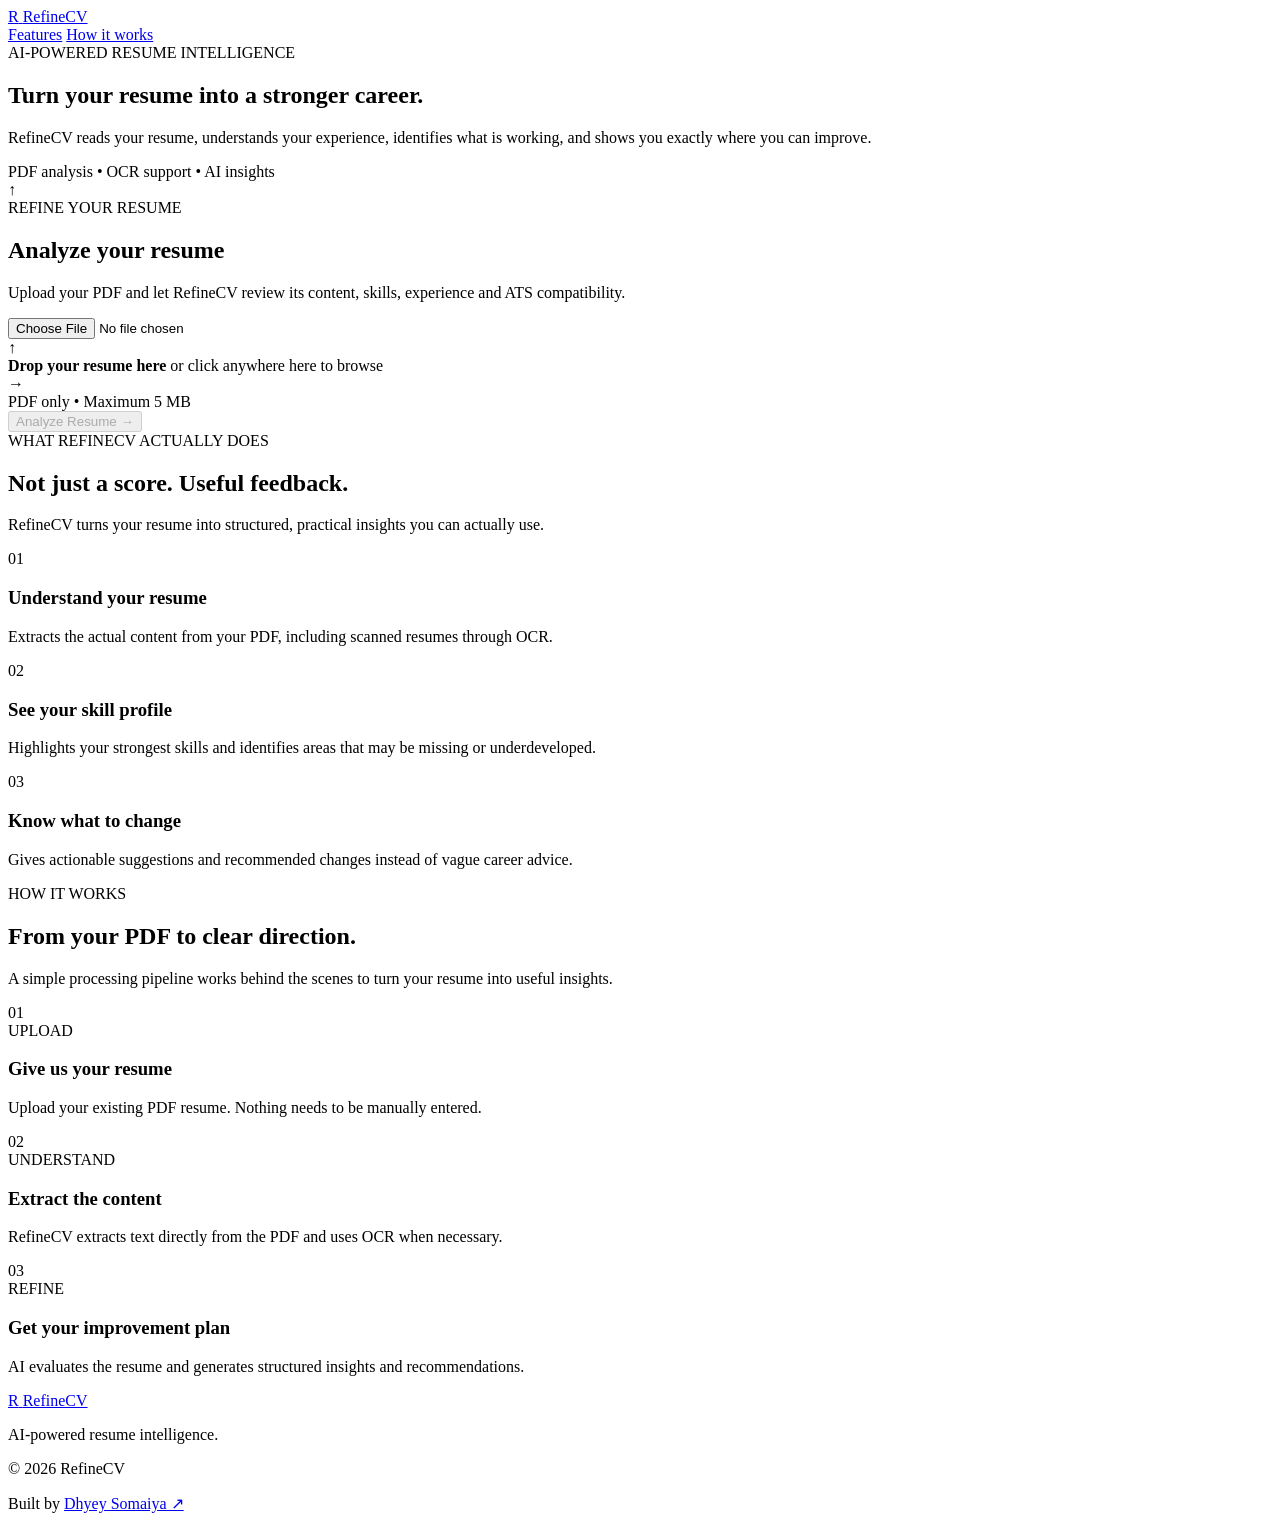
==== src/main/resources/templates/index.html @ 3d6963dd "v2.0 - Resume Intelligence UI and Analysis Pipeline" ====
<!DOCTYPE html>
<html lang="en">
<head>
    <meta charset="UTF-8">
    <meta name="viewport" content="width=device-width, initial-scale=1.0">

    <meta
        name="description"
        content="RefineCV — AI-powered resume intelligence that helps you understand, improve and strengthen your resume."
    >

    <title>RefineCV — Resume Intelligence</title>

    <link rel="stylesheet" href="/style.css">
</head>

<body>

<!-- ========================= NAVBAR ========================= -->

<header class="navbar">

    <a href="/" class="logo">
        <span class="logo-mark">R</span>
        <span class="logo-text">RefineCV</span>
    </a>

    <nav class="nav-links">
        <a href="#features">Features</a>
        <a href="#how-it-works">How it works</a>
    </nav>

</header>


<main>

<!-- ========================= HERO ========================= -->

<section class="hero">

    <div class="hero-left">

        <div class="eyebrow">
            <span class="eyebrow-dot"></span>
            AI-POWERED RESUME INTELLIGENCE
        </div>

        <h1>
            Turn your resume
            <span>into a stronger career.</span>
        </h1>

        <p class="hero-description">
            RefineCV reads your resume, understands your experience,
            identifies what is working, and shows you exactly where
            you can improve.
        </p>

        <div class="hero-meta">
            <span>PDF analysis</span>
            <span class="meta-separator">•</span>
            <span>OCR support</span>
            <span class="meta-separator">•</span>
            <span>AI insights</span>
        </div>

    </div>


    <!-- ========================= UPLOAD CARD ========================= -->

    <div class="upload-card">

        <div class="card-top">

            <div class="upload-symbol">
                ↑
            </div>

            <div class="card-kicker">
                REFINE YOUR RESUME
            </div>

        </div>

        <h2>Analyze your resume</h2>

        <p class="upload-description">
            Upload your PDF and let RefineCV review its content,
            skills, experience and ATS compatibility.
        </p>


        <!-- IMPORTANT:
             The whole drop-zone is clickable.
             JS explicitly opens #resumeFile.
        -->

        <div
            class="drop-zone"
            id="dropZone"
            tabindex="0"
            role="button"
            aria-label="Upload resume PDF"
        >

            <input
                type="file"
                id="resumeFile"
                accept=".pdf,application/pdf"
            >

            <div class="drop-zone-icon">
                ↑
            </div>

            <div class="drop-zone-content">

                <strong id="dropTitle">
                    Drop your resume here
                </strong>

                <span id="dropSubtitle">
                    or click anywhere here to browse
                </span>

            </div>

            <div class="drop-zone-arrow">
                →
            </div>

        </div>


        <div class="file-info">
            <span>PDF only</span>
            <span>•</span>
            <span>Maximum 5 MB</span>
        </div>


        <!-- Selected file -->

        <div
            id="selectedFile"
            class="selected-file"
            aria-live="polite"
        ></div>


        <!-- Analyze -->

        <button
            type="button"
            id="analyzeButton"
            class="analyze-button"
            disabled
        >
            <span>Analyze Resume</span>
            <span class="button-arrow">→</span>
        </button>

    </div>

</section>


<!-- ========================= FEATURES ========================= -->

<section
    class="content-section features-section"
    id="features"
>

    <div class="section-intro">

        <div class="section-label">
            WHAT REFINECV ACTUALLY DOES
        </div>

        <h2>
            Not just a score.
            <span>Useful feedback.</span>
        </h2>

        <p>
            RefineCV turns your resume into structured,
            practical insights you can actually use.
        </p>

    </div>


    <div class="feature-list">

        <article class="feature-item">

            <div class="feature-number">
                01
            </div>

            <div>
                <h3>Understand your resume</h3>

                <p>
                    Extracts the actual content from your PDF,
                    including scanned resumes through OCR.
                </p>
            </div>

        </article>


        <article class="feature-item">

            <div class="feature-number">
                02
            </div>

            <div>
                <h3>See your skill profile</h3>

                <p>
                    Highlights your strongest skills and identifies
                    areas that may be missing or underdeveloped.
                </p>
            </div>

        </article>


        <article class="feature-item">

            <div class="feature-number">
                03
            </div>

            <div>
                <h3>Know what to change</h3>

                <p>
                    Gives actionable suggestions and recommended
                    changes instead of vague career advice.
                </p>
            </div>

        </article>

    </div>

</section>


<!-- ========================= HOW IT WORKS ========================= -->

<section
    class="content-section process-section"
    id="how-it-works"
>

    <div class="section-intro">

        <div class="section-label">
            HOW IT WORKS
        </div>

        <h2>
            From your PDF
            <span>to clear direction.</span>
        </h2>

        <p>
            A simple processing pipeline works behind the scenes
            to turn your resume into useful insights.
        </p>

    </div>


    <div class="process">

        <div class="process-line"></div>


        <article class="process-step">

            <div class="process-index">
                01
            </div>

            <div class="process-content">

                <span>UPLOAD</span>

                <h3>
                    Give us your resume
                </h3>

                <p>
                    Upload your existing PDF resume.
                    Nothing needs to be manually entered.
                </p>

            </div>

        </article>


        <article class="process-step">

            <div class="process-index">
                02
            </div>

            <div class="process-content">

                <span>UNDERSTAND</span>

                <h3>
                    Extract the content
                </h3>

                <p>
                    RefineCV extracts text directly from the PDF
                    and uses OCR when necessary.
                </p>

            </div>

        </article>


        <article class="process-step">

            <div class="process-index">
                03
            </div>

            <div class="process-content">

                <span>REFINE</span>

                <h3>
                    Get your improvement plan
                </h3>

                <p>
                    AI evaluates the resume and generates
                    structured insights and recommendations.
                </p>

            </div>

        </article>

    </div>

</section>


<!-- ========================= LOADING ========================= -->

<section
    id="analysisLoading"
    class="analysis-loading"
    hidden
>

    <div class="loading-container">

        <div class="loading-header">

            <div class="loading-icon">
                <span class="loading-pulse"></span>
            </div>

            <div>

                <div class="loading-label">
                    REFINECV ANALYSIS
                </div>

                <h2>
                    Reading your resume.
                </h2>

                <p>
                    We're working through your document step by step.
                </p>

            </div>

        </div>


        <div class="analysis-steps">

            <div
                class="analysis-step"
                id="step-upload"
            >

                <div class="step-status">
                    <span class="step-spinner"></span>
                    <span class="step-check">✓</span>
                </div>

                <span class="step-number-small">
                    01
                </span>

                <div class="step-content">
                    <strong>Resume uploaded</strong>
                    <span>Preparing your document</span>
                </div>

            </div>


            <div
                class="analysis-step"
                id="step-extract"
            >

                <div class="step-status">
                    <span class="step-spinner"></span>
                    <span class="step-check">✓</span>
                </div>

                <span class="step-number-small">
                    02
                </span>

                <div class="step-content">
                    <strong>Extracting resume content</strong>
                    <span>Reading information from your PDF</span>
                </div>

            </div>


            <div
                class="analysis-step"
                id="step-ocr"
            >

                <div class="step-status">
                    <span class="step-spinner"></span>
                    <span class="step-check">✓</span>
                </div>

                <span class="step-number-small">
                    03
                </span>

                <div class="step-content">
                    <strong>Reading with OCR</strong>
                    <span>Understanding your resume visually</span>
                </div>

            </div>


            <div
                class="analysis-step"
                id="step-ai"
            >

                <div class="step-status">
                    <span class="step-spinner"></span>
                    <span class="step-check">✓</span>
                </div>

                <span class="step-number-small">
                    04
                </span>

                <div class="step-content">
                    <strong>AI analysis</strong>
                    <span>Analyzing skills, experience and content</span>
                </div>

            </div>


            <div
                class="analysis-step"
                id="step-final"
            >

                <div class="step-status">
                    <span class="step-spinner"></span>
                    <span class="step-check">✓</span>
                </div>

                <span class="step-number-small">
                    05
                </span>

                <div class="step-content">
                    <strong>Generating recommendations</strong>
                    <span>Preparing your personalized insights</span>
                </div>

            </div>

        </div>


        <div class="loading-footer">
            <span class="mini-pulse"></span>
            This may take a few moments...
        </div>

    </div>

</section>


<!-- ========================= RESULTS ========================= -->

<section
    id="resultsSection"
    class="results-section"
    hidden
>

    <div class="results-container">

        <div class="results-heading">

            <div>
                <div class="section-label">
                    RESUME ANALYSIS
                </div>

                <h2>
                    Your resume,
                    <span>refined.</span>
                </h2>
            </div>

            <button
                type="button"
                id="analyzeAgain"
                class="analyze-again"
            >
                Analyze Another Resume
                <span>→</span>
            </button>

        </div>


        <div id="resultsContent"></div>

    </div>

</section>


<!-- ========================= MESSAGE ========================= -->

<div
    id="messageBox"
    class="message-box"
    hidden
></div>

</main>


<!-- ========================= FOOTER ========================= -->

<footer class="footer">

    <div class="footer-top">

        <a href="/" class="logo footer-logo">
            <span class="logo-mark">R</span>
            <span class="logo-text">RefineCV</span>
        </a>

        <p>
            AI-powered resume intelligence.
        </p>

    </div>


    <div class="footer-bottom">

        <p>
            © 2026 RefineCV
        </p>

        <p>
            Built by
            <a
                href="https://somaiyadhyey250-netizen.github.io/WebTechnology_P5/"
                target="_blank"
                rel="noopener noreferrer"
            >
                Dhyey Somaiya ↗
            </a>
        </p>

    </div>

</footer>


<script src="/script.js"></script>

</body>
</html>
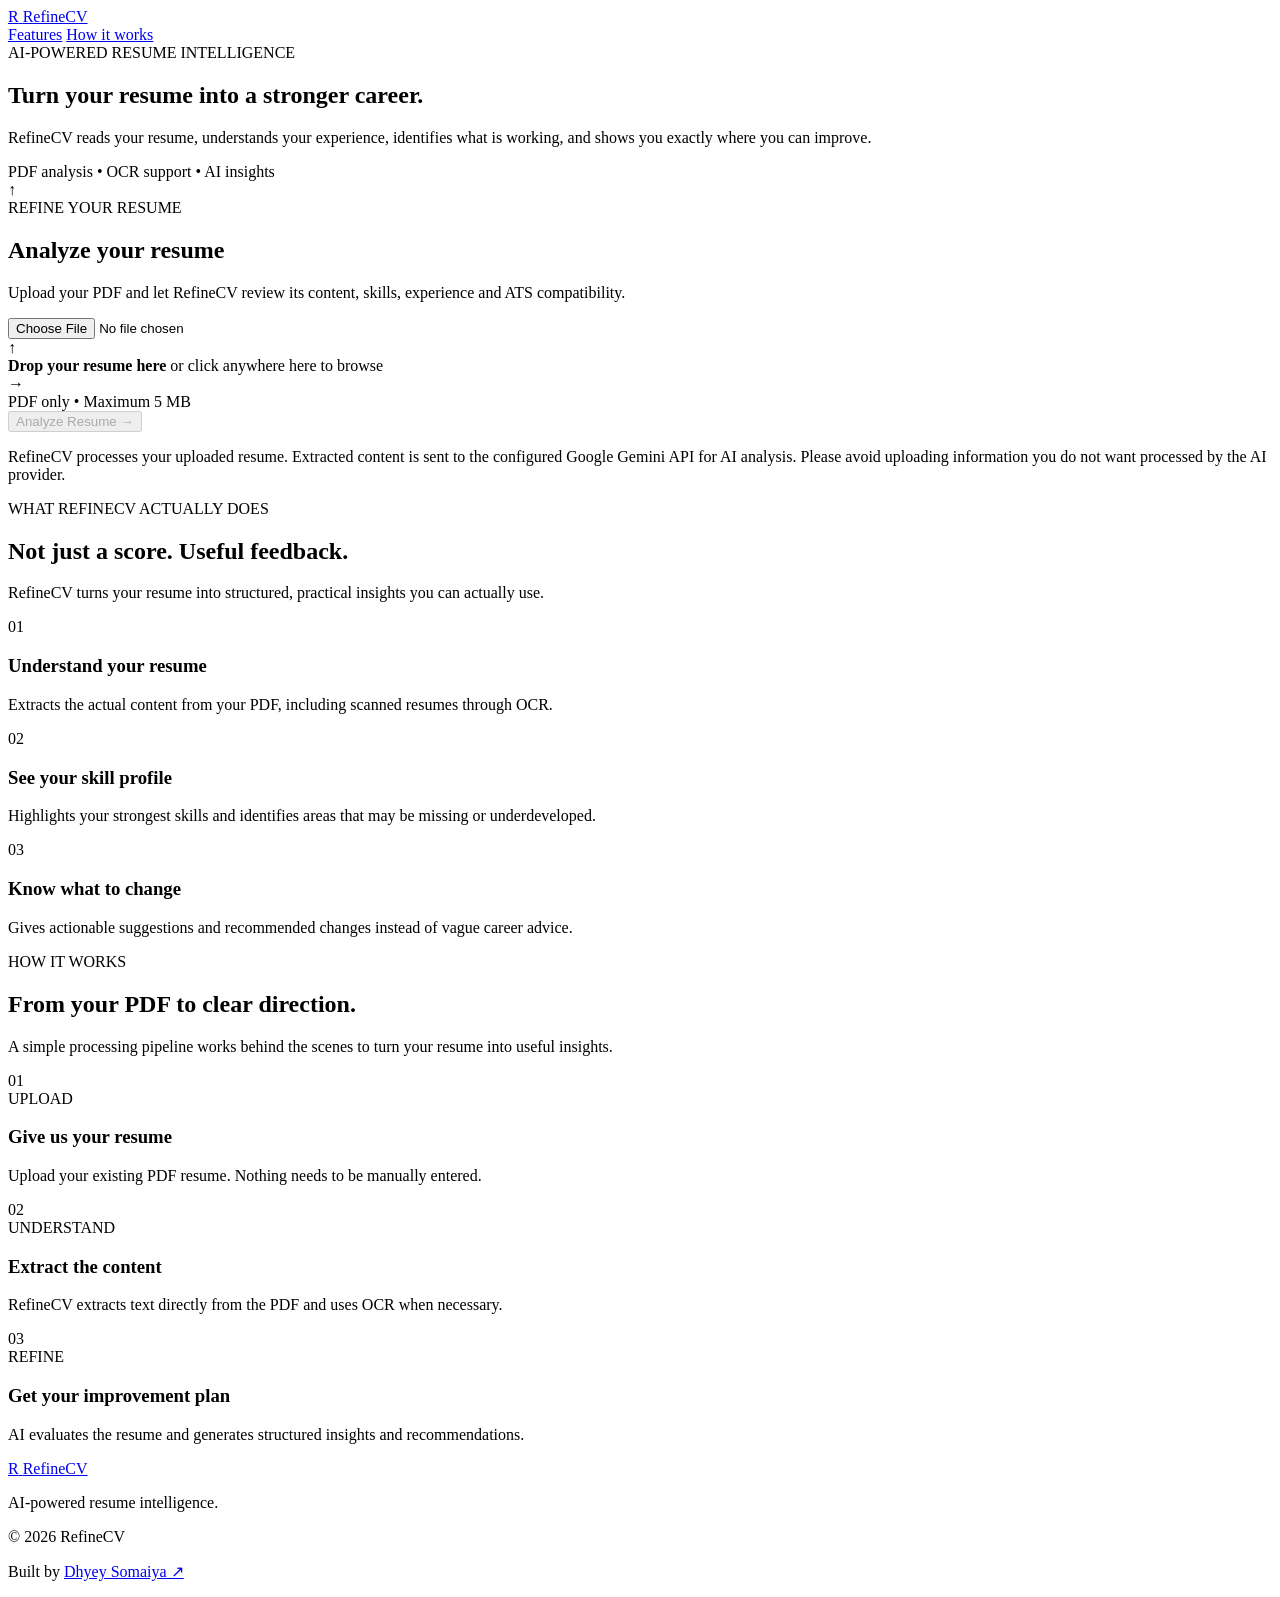
==== commit 06561ceb: "feat: add AI resume improvement with provider fallback" ====
--- a/src/main/resources/templates/index.html
+++ b/src/main/resources/templates/index.html
@@ -162,6 +162,11 @@
             <span class="button-arrow">→</span>
         </button>
 
+        <p class="privacy-notice">
+            RefineCV processes your uploaded resume. Extracted content is sent to the configured Google Gemini API for AI analysis.
+            Please avoid uploading information you do not want processed by the AI provider.
+        </p>
+
     </div>
 
 </section>
@@ -542,7 +547,18 @@
                 </h2>
             </div>
 
-            <button
+            <div class="results-actions">
+                <button
+                    type="button"
+                    id="improveResumeButton"
+                    class="improve-resume-btn"
+                >
+                    <span class="btn-sparkle">✨</span>
+                    Improve My Resume
+                    <span class="btn-arrow">→</span>
+                </button>
+
+                <button
                 type="button"
                 id="analyzeAgain"
                 class="analyze-again"
@@ -550,11 +566,25 @@
                 Analyze Another Resume
                 <span>→</span>
             </button>
+            </div>
 
         </div>
 
 
         <div id="resultsContent"></div>
+
+        <!-- ========================= V4.1 RESUME IMPROVEMENTS ========================= -->
+        <div id="improvementContainer" class="improvement-container" hidden>
+            <div id="improvementLoading" class="improvement-loading" hidden>
+                <div class="improvement-spinner"></div>
+                <div class="improvement-loading-text">
+                    <strong>Refining your resume with AI intelligence...</strong>
+                    <span>Polishing professional summary, active verbs, and bullet impact without inventing facts</span>
+                </div>
+            </div>
+
+            <div id="improvementContent" class="improvement-content" hidden></div>
+        </div>
 
     </div>
 
@@ -615,4 +645,4 @@
 <script src="/script.js"></script>
 
 </body>
-</html>+</html>
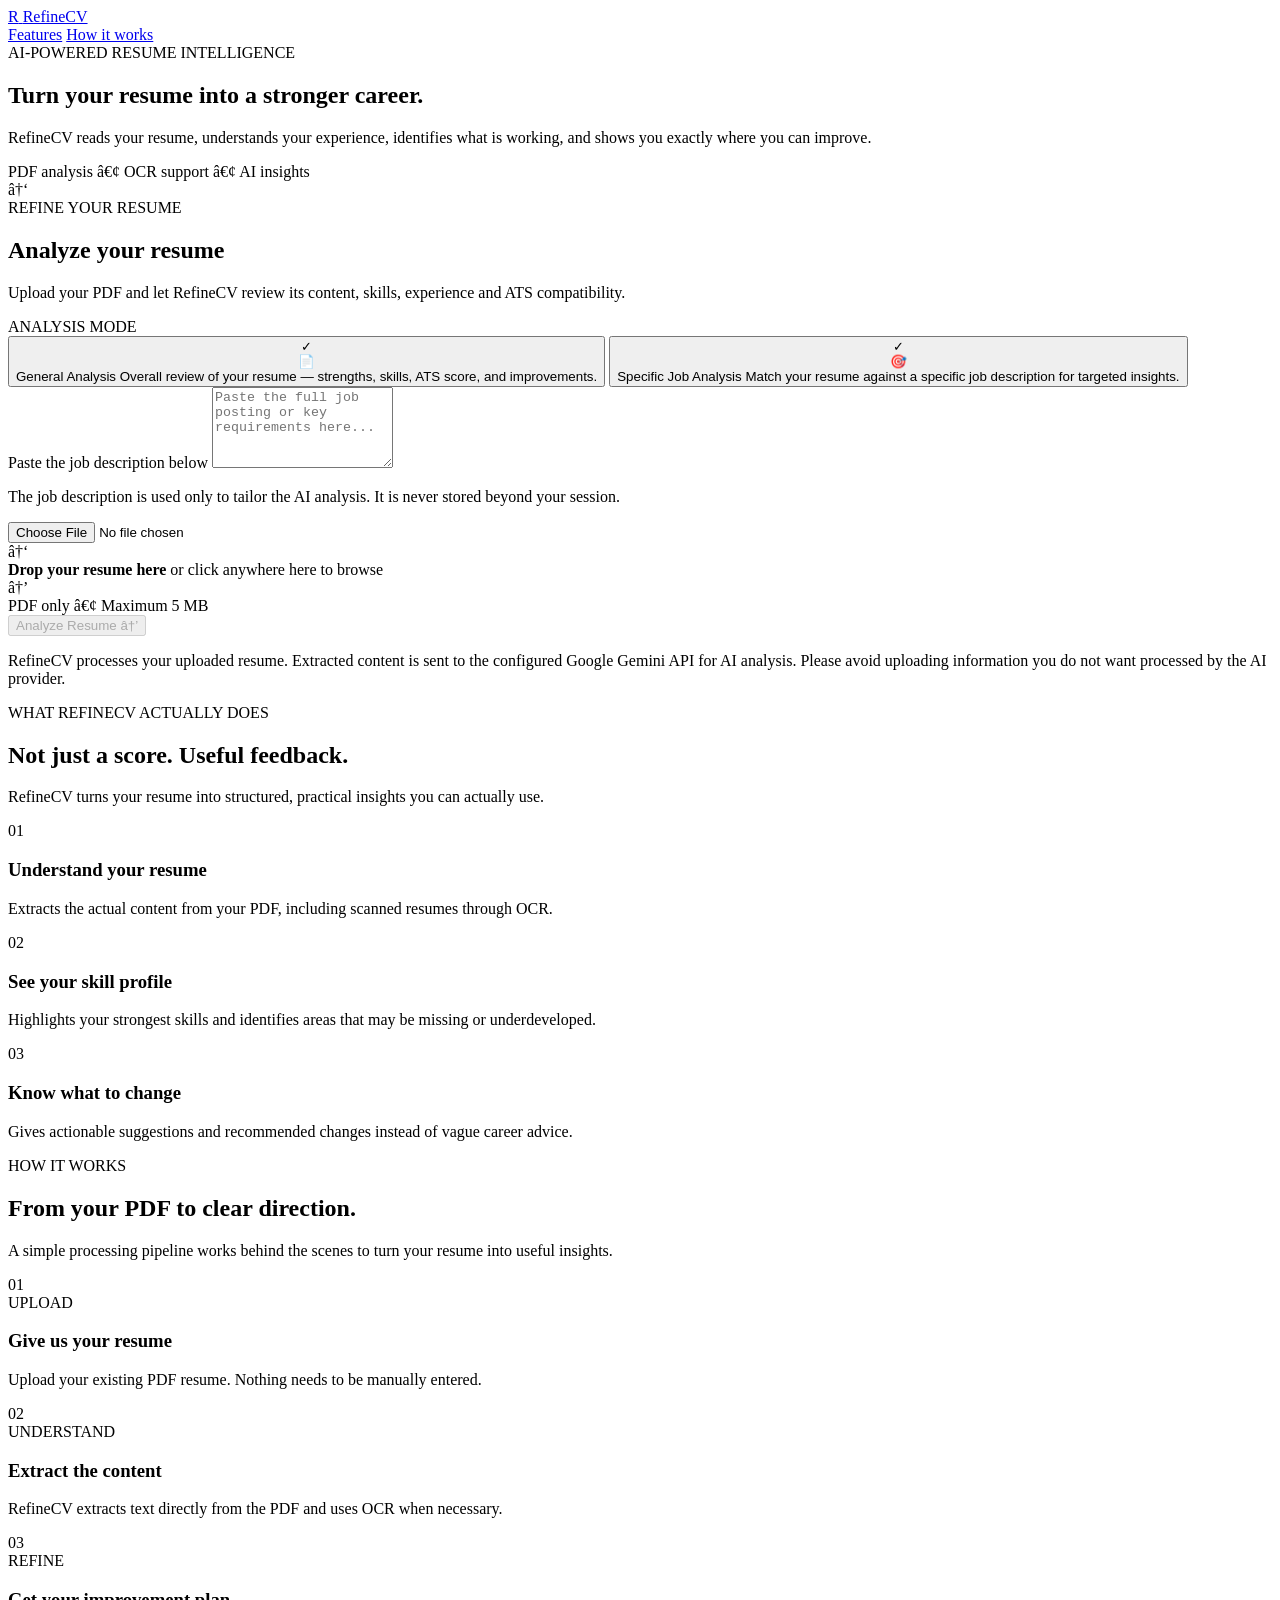
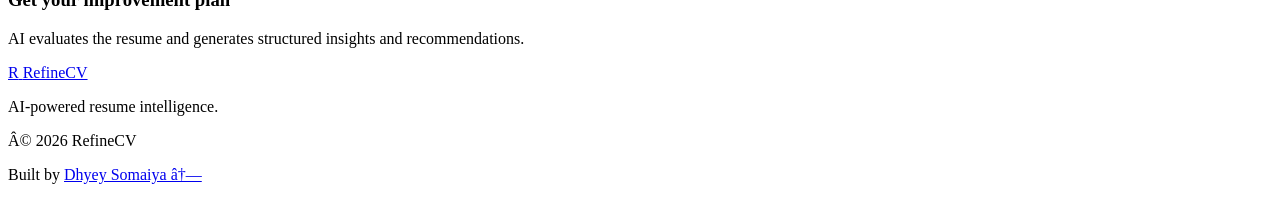
==== commit f55759a9: "feat: add V4.2 dual analysis modes (General + Specific Job)" ====
--- a/src/main/resources/templates/index.html
+++ b/src/main/resources/templates/index.html
@@ -1,4 +1,4 @@
-<!DOCTYPE html>
+﻿<!DOCTYPE html>
 <html lang="en">
 <head>
     <meta charset="UTF-8">
@@ -6,10 +6,10 @@
 
     <meta
         name="description"
-        content="RefineCV — AI-powered resume intelligence that helps you understand, improve and strengthen your resume."
+        content="RefineCV â€” AI-powered resume intelligence that helps you understand, improve and strengthen your resume."
     >
 
-    <title>RefineCV — Resume Intelligence</title>
+    <title>RefineCV â€” Resume Intelligence</title>
 
     <link rel="stylesheet" href="/style.css">
 </head>
@@ -59,9 +59,9 @@
 
         <div class="hero-meta">
             <span>PDF analysis</span>
-            <span class="meta-separator">•</span>
+            <span class="meta-separator">â€¢</span>
             <span>OCR support</span>
-            <span class="meta-separator">•</span>
+            <span class="meta-separator">â€¢</span>
             <span>AI insights</span>
         </div>
 
@@ -75,7 +75,7 @@
         <div class="card-top">
 
             <div class="upload-symbol">
-                ↑
+                â†‘
             </div>
 
             <div class="card-kicker">
@@ -90,6 +90,66 @@
             Upload your PDF and let RefineCV review its content,
             skills, experience and ATS compatibility.
         </p>
+
+
+        <!-- V4.2: ANALYSIS MODE SELECTION -->
+
+        <div class="mode-selection" id="modeSelection" aria-label="Choose analysis mode">
+
+            <div class="mode-selection-label">
+                ANALYSIS MODE
+            </div>
+
+            <div class="mode-cards">
+
+                <button
+                    type="button"
+                    id="modeCardGeneral"
+                    class="mode-card selected"
+                    aria-pressed="true"
+                    data-mode="GENERAL"
+                >
+                    <div class="mode-card-check" aria-hidden="true">&#10003;</div>
+                    <div class="mode-card-icon" aria-hidden="true">&#128196;</div>
+                    <span class="mode-card-title">General Analysis</span>
+                    <span class="mode-card-desc">Overall review of your resume &mdash; strengths, skills, ATS score, and improvements.</span>
+                </button>
+
+                <button
+                    type="button"
+                    id="modeCardJob"
+                    class="mode-card"
+                    aria-pressed="false"
+                    data-mode="SPECIFIC_JOB"
+                >
+                    <div class="mode-card-check" aria-hidden="true">&#10003;</div>
+                    <div class="mode-card-icon" aria-hidden="true">&#127919;</div>
+                    <span class="mode-card-title">Specific Job Analysis</span>
+                    <span class="mode-card-desc">Match your resume against a specific job description for targeted insights.</span>
+                </button>
+
+            </div>
+
+            <!-- Job description revealed only in Specific Job mode -->
+
+            <div class="job-description-wrapper" id="jobDescriptionWrapper">
+                <label class="job-description-label" for="jobDescriptionInput">
+                    Paste the job description below
+                </label>
+                <textarea
+                    id="jobDescriptionInput"
+                    class="job-description-textarea"
+                    rows="5"
+                    maxlength="8000"
+                    placeholder="Paste the full job posting or key requirements here..."
+                    aria-required="false"
+                ></textarea>
+                <p class="job-description-hint">
+                    The job description is used only to tailor the AI analysis. It is never stored beyond your session.
+                </p>
+            </div>
+
+        </div>
 
 
         <!-- IMPORTANT:
@@ -112,7 +172,7 @@
             >
 
             <div class="drop-zone-icon">
-                ↑
+                â†‘
             </div>
 
             <div class="drop-zone-content">
@@ -128,7 +188,7 @@
             </div>
 
             <div class="drop-zone-arrow">
-                →
+                â†’
             </div>
 
         </div>
@@ -136,7 +196,7 @@
 
         <div class="file-info">
             <span>PDF only</span>
-            <span>•</span>
+            <span>â€¢</span>
             <span>Maximum 5 MB</span>
         </div>
 
@@ -159,7 +219,7 @@
             disabled
         >
             <span>Analyze Resume</span>
-            <span class="button-arrow">→</span>
+            <span class="button-arrow">â†’</span>
         </button>
 
         <p class="privacy-notice">
@@ -409,7 +469,7 @@
 
                 <div class="step-status">
                     <span class="step-spinner"></span>
-                    <span class="step-check">✓</span>
+                    <span class="step-check">âœ“</span>
                 </div>
 
                 <span class="step-number-small">
@@ -431,7 +491,7 @@
 
                 <div class="step-status">
                     <span class="step-spinner"></span>
-                    <span class="step-check">✓</span>
+                    <span class="step-check">âœ“</span>
                 </div>
 
                 <span class="step-number-small">
@@ -453,7 +513,7 @@
 
                 <div class="step-status">
                     <span class="step-spinner"></span>
-                    <span class="step-check">✓</span>
+                    <span class="step-check">âœ“</span>
                 </div>
 
                 <span class="step-number-small">
@@ -475,7 +535,7 @@
 
                 <div class="step-status">
                     <span class="step-spinner"></span>
-                    <span class="step-check">✓</span>
+                    <span class="step-check">âœ“</span>
                 </div>
 
                 <span class="step-number-small">
@@ -497,7 +557,7 @@
 
                 <div class="step-status">
                     <span class="step-spinner"></span>
-                    <span class="step-check">✓</span>
+                    <span class="step-check">âœ“</span>
                 </div>
 
                 <span class="step-number-small">
@@ -553,9 +613,9 @@
                     id="improveResumeButton"
                     class="improve-resume-btn"
                 >
-                    <span class="btn-sparkle">✨</span>
+                    <span class="btn-sparkle">âœ¨</span>
                     Improve My Resume
-                    <span class="btn-arrow">→</span>
+                    <span class="btn-arrow">â†’</span>
                 </button>
 
                 <button
@@ -564,7 +624,7 @@
                 class="analyze-again"
             >
                 Analyze Another Resume
-                <span>→</span>
+                <span>â†’</span>
             </button>
             </div>
 
@@ -623,7 +683,7 @@
     <div class="footer-bottom">
 
         <p>
-            © 2026 RefineCV
+            Â© 2026 RefineCV
         </p>
 
         <p>
@@ -633,7 +693,7 @@
                 target="_blank"
                 rel="noopener noreferrer"
             >
-                Dhyey Somaiya ↗
+                Dhyey Somaiya â†—
             </a>
         </p>
 
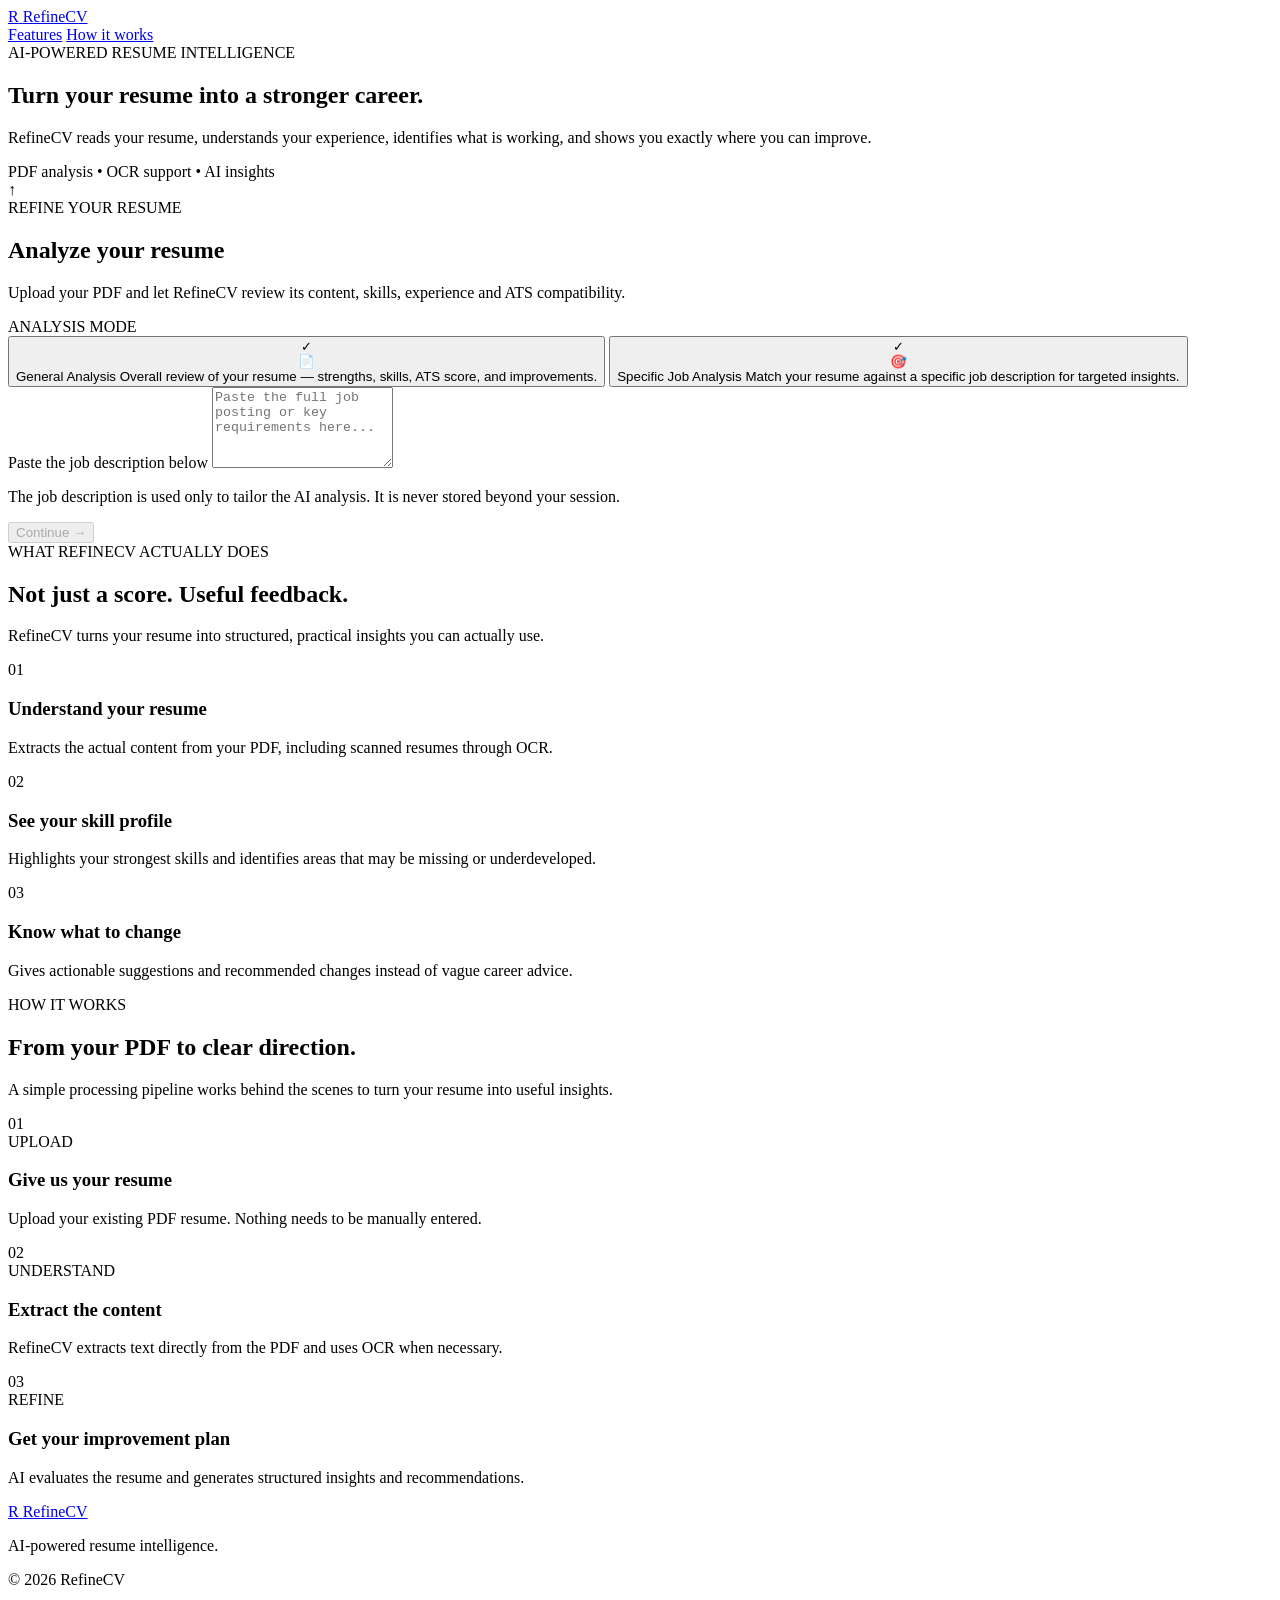
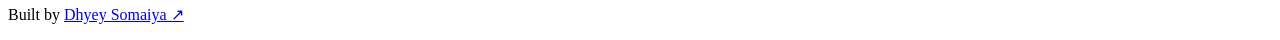
==== commit 261b4521: "chore: checkpoint stable v4.2 before ui redesign" ====
--- a/src/main/resources/templates/index.html
+++ b/src/main/resources/templates/index.html
@@ -1,4 +1,4 @@
-﻿<!DOCTYPE html>
+<!DOCTYPE html>
 <html lang="en">
 <head>
     <meta charset="UTF-8">
@@ -6,10 +6,10 @@
 
     <meta
         name="description"
-        content="RefineCV â€” AI-powered resume intelligence that helps you understand, improve and strengthen your resume."
+        content="RefineCV &mdash; AI-powered resume intelligence that helps you understand, improve and strengthen your resume."
     >
 
-    <title>RefineCV â€” Resume Intelligence</title>
+    <title>RefineCV &mdash; Resume Intelligence</title>
 
     <link rel="stylesheet" href="/style.css">
 </head>
@@ -59,9 +59,9 @@
 
         <div class="hero-meta">
             <span>PDF analysis</span>
-            <span class="meta-separator">â€¢</span>
+            <span class="meta-separator">&bull;</span>
             <span>OCR support</span>
-            <span class="meta-separator">â€¢</span>
+            <span class="meta-separator">&bull;</span>
             <span>AI insights</span>
         </div>
 
@@ -75,7 +75,7 @@
         <div class="card-top">
 
             <div class="upload-symbol">
-                â†‘
+                &#8593;
             </div>
 
             <div class="card-kicker">
@@ -105,8 +105,8 @@
                 <button
                     type="button"
                     id="modeCardGeneral"
-                    class="mode-card selected"
-                    aria-pressed="true"
+                    class="mode-card"
+                    aria-pressed="false"
                     data-mode="GENERAL"
                 >
                     <div class="mode-card-check" aria-hidden="true">&#10003;</div>
@@ -152,6 +152,24 @@
         </div>
 
 
+        <!-- Continue button: enabled only after a mode is selected -->
+
+        <button
+            type="button"
+            id="continueButton"
+            class="continue-button"
+            disabled
+            aria-label="Continue to upload resume"
+        >
+            <span>Continue</span>
+            <span class="button-arrow" aria-hidden="true">&#8594;</span>
+        </button>
+
+
+        <!-- Upload section: hidden until Continue is clicked -->
+
+        <div id="uploadSection" class="upload-section" hidden>
+
         <!-- IMPORTANT:
              The whole drop-zone is clickable.
              JS explicitly opens #resumeFile.
@@ -172,7 +190,7 @@
             >
 
             <div class="drop-zone-icon">
-                â†‘
+                &#8593;
             </div>
 
             <div class="drop-zone-content">
@@ -188,7 +206,7 @@
             </div>
 
             <div class="drop-zone-arrow">
-                â†’
+                &#8594;
             </div>
 
         </div>
@@ -196,7 +214,7 @@
 
         <div class="file-info">
             <span>PDF only</span>
-            <span>â€¢</span>
+            <span>&bull;</span>
             <span>Maximum 5 MB</span>
         </div>
 
@@ -219,13 +237,24 @@
             disabled
         >
             <span>Analyze Resume</span>
-            <span class="button-arrow">â†’</span>
+            <span class="button-arrow">&#8594;</span>
+        </button>
+
+        <button
+            type="button"
+            id="resetButton"
+            class="reset-button"
+            aria-label="Reset selection and return to mode selection"
+        >
+            <span>Reset</span>
         </button>
 
         <p class="privacy-notice">
             RefineCV processes your uploaded resume. Extracted content is sent to the configured Google Gemini API for AI analysis.
             Please avoid uploading information you do not want processed by the AI provider.
         </p>
+
+        </div><!-- /.upload-section -->
 
     </div>
 
@@ -469,7 +498,7 @@
 
                 <div class="step-status">
                     <span class="step-spinner"></span>
-                    <span class="step-check">âœ“</span>
+                    <span class="step-check">&#10003;</span>
                 </div>
 
                 <span class="step-number-small">
@@ -491,7 +520,7 @@
 
                 <div class="step-status">
                     <span class="step-spinner"></span>
-                    <span class="step-check">âœ“</span>
+                    <span class="step-check">&#10003;</span>
                 </div>
 
                 <span class="step-number-small">
@@ -513,7 +542,7 @@
 
                 <div class="step-status">
                     <span class="step-spinner"></span>
-                    <span class="step-check">âœ“</span>
+                    <span class="step-check">&#10003;</span>
                 </div>
 
                 <span class="step-number-small">
@@ -535,7 +564,7 @@
 
                 <div class="step-status">
                     <span class="step-spinner"></span>
-                    <span class="step-check">âœ“</span>
+                    <span class="step-check">&#10003;</span>
                 </div>
 
                 <span class="step-number-small">
@@ -557,7 +586,7 @@
 
                 <div class="step-status">
                     <span class="step-spinner"></span>
-                    <span class="step-check">âœ“</span>
+                    <span class="step-check">&#10003;</span>
                 </div>
 
                 <span class="step-number-small">
@@ -603,29 +632,8 @@
 
                 <h2>
                     Your resume,
-                    <span>refined.</span>
+                    <span id="resultsHeroAccent">refined.</span>
                 </h2>
-            </div>
-
-            <div class="results-actions">
-                <button
-                    type="button"
-                    id="improveResumeButton"
-                    class="improve-resume-btn"
-                >
-                    <span class="btn-sparkle">âœ¨</span>
-                    Improve My Resume
-                    <span class="btn-arrow">â†’</span>
-                </button>
-
-                <button
-                type="button"
-                id="analyzeAgain"
-                class="analyze-again"
-            >
-                Analyze Another Resume
-                <span>â†’</span>
-            </button>
             </div>
 
         </div>
@@ -646,6 +654,31 @@
             <div id="improvementContent" class="improvement-content" hidden></div>
         </div>
 
+        <!-- Contextual action at the bottom of results / improvements -->
+        <div class="results-bottom-action" id="resultsBottomAction">
+            <p class="results-bottom-prompt" id="resultsBottomPrompt">Ready to take the next step?</p>
+            <div class="results-bottom-buttons">
+                <button
+                    type="button"
+                    id="improveResumeButton"
+                    class="improve-resume-btn"
+                >
+                    <span class="btn-sparkle">&#10024;</span>
+                    Improve My Resume
+                    <span class="btn-arrow">&#8594;</span>
+                </button>
+
+                <button
+                    type="button"
+                    id="analyzeAgain"
+                    class="analyze-again"
+                >
+                    Analyze Another Resume
+                    <span>&#8594;</span>
+                </button>
+            </div>
+        </div>
+
     </div>
 
 </section>
@@ -683,7 +716,7 @@
     <div class="footer-bottom">
 
         <p>
-            Â© 2026 RefineCV
+            &copy; 2026 RefineCV
         </p>
 
         <p>
@@ -693,7 +726,7 @@
                 target="_blank"
                 rel="noopener noreferrer"
             >
-                Dhyey Somaiya â†—
+                Dhyey Somaiya &#8599;
             </a>
         </p>
 
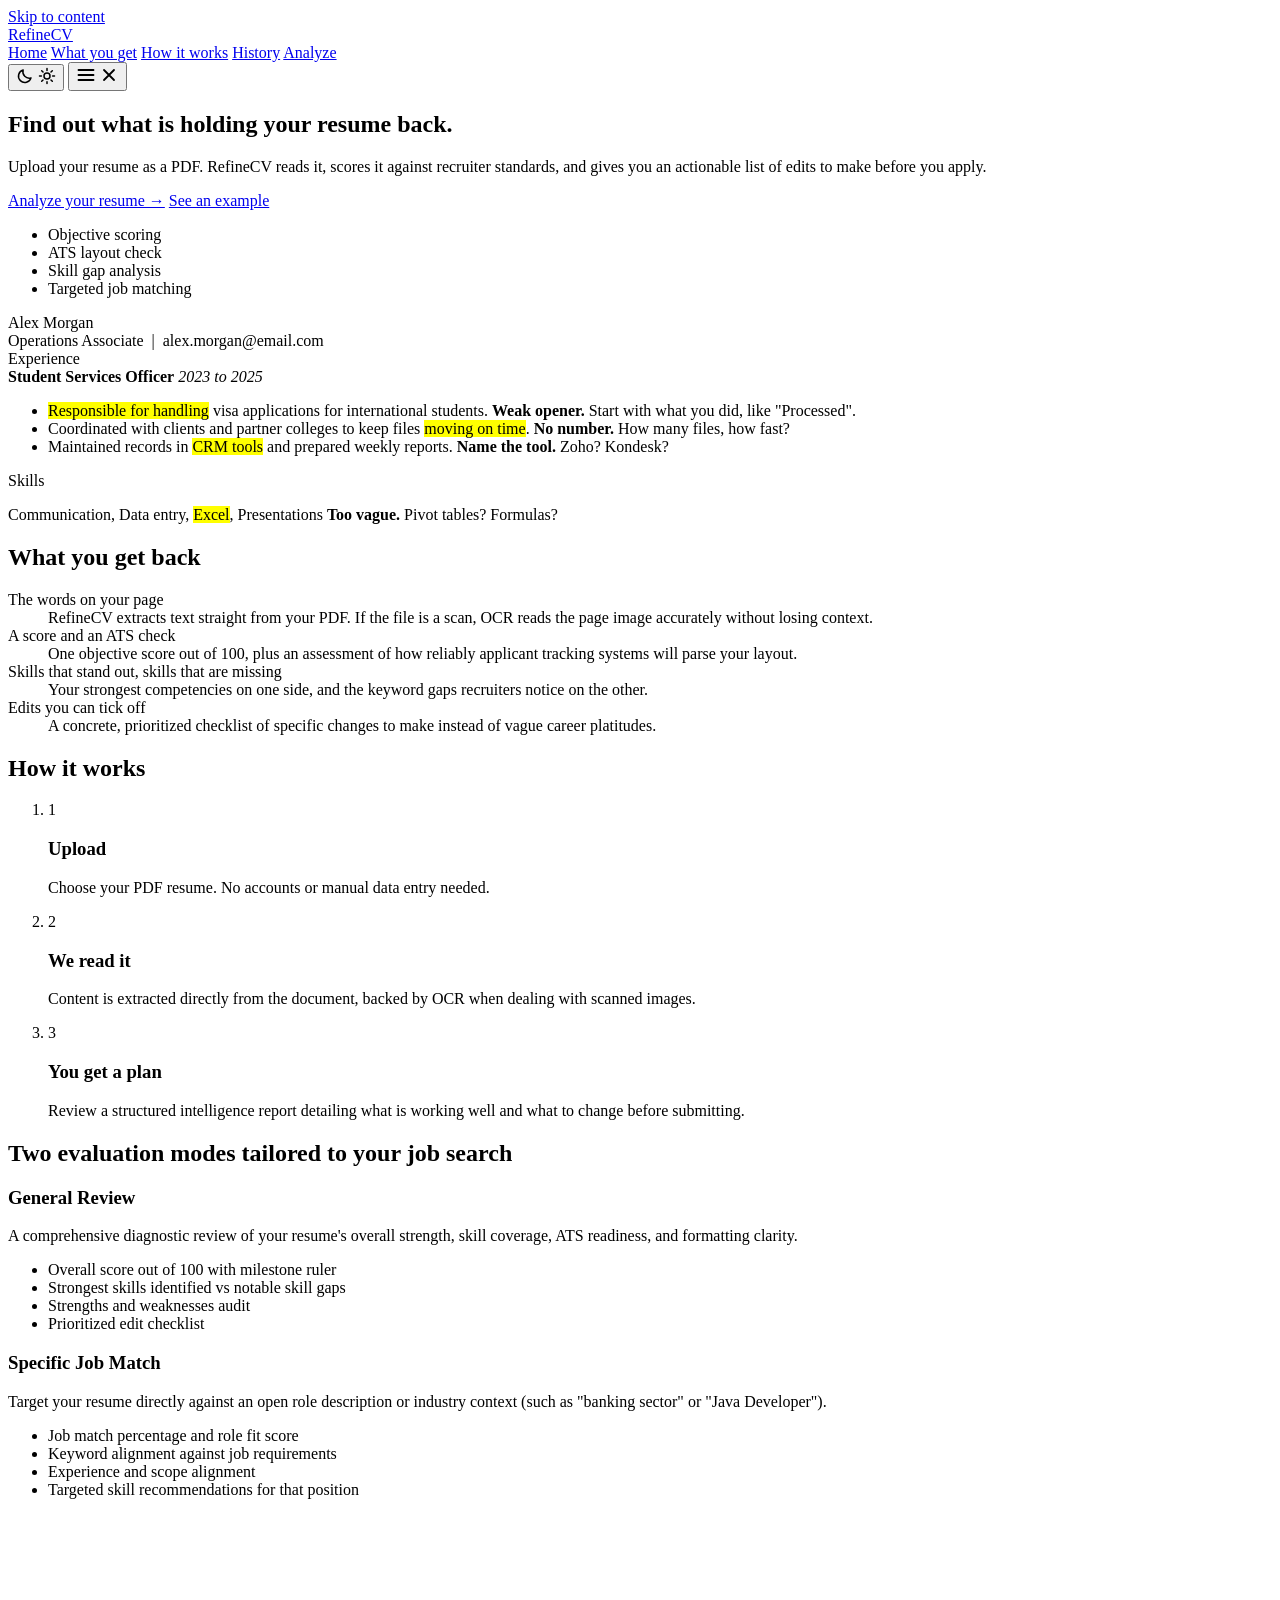
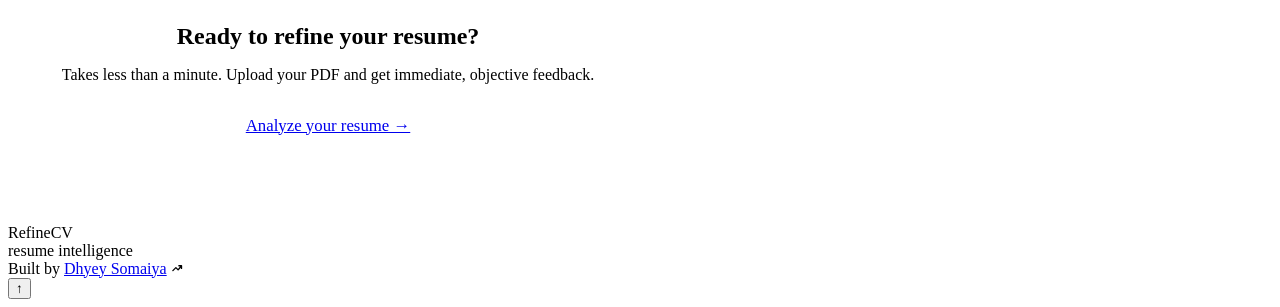
==== commit bff98286: "feat: finalize RefineCV v4.2" ====
--- a/src/main/resources/templates/index.html
+++ b/src/main/resources/templates/index.html
@@ -1,741 +1,220 @@
 <!DOCTYPE html>
-<html lang="en">
+<html lang="en" data-theme="light">
 <head>
-    <meta charset="UTF-8">
-    <meta name="viewport" content="width=device-width, initial-scale=1.0">
-
-    <meta
-        name="description"
-        content="RefineCV &mdash; AI-powered resume intelligence that helps you understand, improve and strengthen your resume."
-    >
-
-    <title>RefineCV &mdash; Resume Intelligence</title>
-
-    <link rel="stylesheet" href="/style.css">
+  <meta charset="UTF-8">
+  <meta name="viewport" content="width=device-width, initial-scale=1">
+  <title>RefineCV: Resume Intelligence & Targeted Feedback</title>
+  <meta name="description" content="Upload your resume as a PDF and get a score, your strongest and weakest skills, an ATS check and a list of edits to make.">
+
+  <link rel="icon" type="image/svg+xml" href="/refinecv_brand_assets/svg/refinecv-favicon.svg">
+  <link rel="icon" href="/refinecv_brand_assets/favicon/favicon.ico" sizes="any">
+
+  <!-- Theme check before render -->
+  <script>
+    (function () {
+      try {
+        var saved = localStorage.getItem('refinecv-theme');
+        var dark = window.matchMedia('(prefers-color-scheme: dark)').matches;
+        document.documentElement.setAttribute('data-theme', saved || (dark ? 'dark' : 'light'));
+      } catch (e) {}
+    })();
+  </script>
+  <link rel="stylesheet" href="/style.css">
 </head>
-
 <body>
-
-<!-- ========================= NAVBAR ========================= -->
-
-<header class="navbar">
-
-    <a href="/" class="logo">
-        <span class="logo-mark">R</span>
-        <span class="logo-text">RefineCV</span>
-    </a>
-
-    <nav class="nav-links">
-        <a href="#features">Features</a>
-        <a href="#how-it-works">How it works</a>
+  <a class="skip" href="#main">Skip to content</a>
+
+  <header class="site-header">
+    <div class="wrap header-row">
+      <a class="brand" href="/" aria-label="RefineCV home">
+        <span class="brand-word">Refine<span class="brand-cv">CV</span></span>
+      </a>
+
+      <div class="header-right">
+        <nav class="site-nav" aria-label="Primary navigation">
+          <a href="/" class="nav-link is-active" aria-current="page">Home</a>
+          <a href="#what-you-get" class="nav-link">What you get</a>
+          <a href="#how-it-works" class="nav-link">How it works</a>
+          <a href="/history" class="nav-link">History</a>
+          <a href="/analyze" class="nav-link">Analyze</a>
+        </nav>
+
+        <button class="theme-toggle" id="themeToggle" type="button" aria-label="Switch theme">
+          <svg class="icon-moon" viewBox="0 0 24 24" width="18" height="18" aria-hidden="true"><path d="M20 14.5A8.5 8.5 0 0 1 9.5 4a8.5 8.5 0 1 0 10.5 10.5Z" fill="none" stroke="currentColor" stroke-width="2" stroke-linejoin="round"/></svg>
+          <svg class="icon-sun" viewBox="0 0 24 24" width="18" height="18" aria-hidden="true"><circle cx="12" cy="12" r="4" fill="none" stroke="currentColor" stroke-width="2"/><path d="M12 2v2.5M12 19.5V22M2 12h2.5M19.5 12H22M4.9 4.9l1.8 1.8M17.3 17.3l1.8 1.8M19.1 4.9l-1.8 1.8M6.7 17.3l-1.8 1.8" stroke="currentColor" stroke-width="2" stroke-linecap="round"/></svg>
+        </button>
+
+        <button class="menu-toggle" id="menuToggle" type="button" aria-label="Open navigation menu" aria-expanded="false" aria-controls="mobileNav">
+          <svg class="icon-menu" viewBox="0 0 24 24" width="20" height="20" aria-hidden="true"><path d="M3 6h18M3 12h18M3 18h18" fill="none" stroke="currentColor" stroke-width="2.2" stroke-linecap="round"/></svg>
+          <svg class="icon-close" viewBox="0 0 24 24" width="20" height="20" aria-hidden="true"><path d="M18 6 6 18M6 6l12 12" fill="none" stroke="currentColor" stroke-width="2.2" stroke-linecap="round"/></svg>
+        </button>
+      </div>
+    </div>
+
+    <!-- Mobile Navigation Drawer -->
+    <nav class="mobile-nav" id="mobileNav" aria-label="Mobile navigation" hidden>
+      <div class="wrap mobile-nav-inner">
+        <a href="/" class="mobile-nav-link is-active" aria-current="page">Home</a>
+        <a href="#what-you-get" class="mobile-nav-link">What you get</a>
+        <a href="#how-it-works" class="mobile-nav-link">How it works</a>
+        <a href="/history" class="mobile-nav-link">History</a>
+        <a href="/analyze" class="mobile-nav-link mobile-nav-cta">Analyze Resume &rarr;</a>
+      </div>
     </nav>
-
-</header>
-
-
-<main>
-
-<!-- ========================= HERO ========================= -->
-
-<section class="hero">
-
-    <div class="hero-left">
-
-        <div class="eyebrow">
-            <span class="eyebrow-dot"></span>
-            AI-POWERED RESUME INTELLIGENCE
-        </div>
-
-        <h1>
-            Turn your resume
-            <span>into a stronger career.</span>
-        </h1>
-
-        <p class="hero-description">
-            RefineCV reads your resume, understands your experience,
-            identifies what is working, and shows you exactly where
-            you can improve.
-        </p>
-
-        <div class="hero-meta">
-            <span>PDF analysis</span>
-            <span class="meta-separator">&bull;</span>
-            <span>OCR support</span>
-            <span class="meta-separator">&bull;</span>
-            <span>AI insights</span>
-        </div>
-
+  </header>
+
+  <main id="main">
+    <!-- Hero Section with notebook ruled paper background -->
+    <section class="hero-band">
+      <div class="hero wrap">
+        <div class="hero-copy">
+          <h1>Find out what is holding your resume back.</h1>
+          <p class="lede">Upload your resume as a PDF. RefineCV reads it, scores it against recruiter standards, and gives you an actionable list of edits to make before you apply.</p>
+
+          <div class="hero-actions">
+            <a href="/analyze" class="btn btn-primary">Analyze your resume &rarr;</a>
+            <a href="/analysis/demo" class="btn btn-quiet">See an example</a>
+          </div>
+
+          <ul class="hero-pills">
+            <li>Objective scoring</li>
+            <li>ATS layout check</li>
+            <li>Skill gap analysis</li>
+            <li>Targeted job matching</li>
+          </ul>
+        </div>
+
+        <!-- Marked-up sample sheet from proof-sheet reference -->
+        <div class="hero-sheet" aria-hidden="true">
+          <div class="sheet">
+            <div class="sheet-head">
+              <div class="sheet-name">Alex Morgan</div>
+              <div class="sheet-meta">Operations Associate &nbsp;|&nbsp; alex.morgan@email.com</div>
+            </div>
+            <div class="sheet-sec">Experience</div>
+            <div class="sheet-job"><b>Student Services Officer</b> <i>2023 to 2025</i></div>
+            <ul>
+              <li><mark class="m m1">Responsible for handling</mark> visa applications for international students.
+                <span class="note n1"><b>Weak opener.</b> Start with what you did, like "Processed".</span></li>
+              <li>Coordinated with clients and partner colleges to keep files <mark class="m m2">moving on time</mark>.
+                <span class="note n2"><b>No number.</b> How many files, how fast?</span></li>
+              <li>Maintained records in <mark class="m m3">CRM tools</mark> and prepared weekly reports.
+                <span class="note n3"><b>Name the tool.</b> Zoho? Kondesk?</span></li>
+            </ul>
+            <div class="sheet-sec">Skills</div>
+            <p class="sheet-skills">Communication, Data entry, <mark class="m m4">Excel</mark>, Presentations
+              <span class="note n4"><b>Too vague.</b> Pivot tables? Formulas?</span></p>
+            <div class="sheet-lines"><span></span><span></span><span></span></div>
+          </div>
+        </div>
+      </div>
+    </section>
+
+    <!-- What you get back -->
+    <section class="band reveal-on-scroll" id="what-you-get">
+      <div class="wrap split">
+        <h2>What you get back</h2>
+        <dl class="rows">
+          <div class="row">
+            <dt>The words on your page</dt>
+            <dd>RefineCV extracts text straight from your PDF. If the file is a scan, OCR reads the page image accurately without losing context.</dd>
+          </div>
+          <div class="row">
+            <dt>A score and an ATS check</dt>
+            <dd>One objective score out of 100, plus an assessment of how reliably applicant tracking systems will parse your layout.</dd>
+          </div>
+          <div class="row">
+            <dt>Skills that stand out, skills that are missing</dt>
+            <dd>Your strongest competencies on one side, and the keyword gaps recruiters notice on the other.</dd>
+          </div>
+          <div class="row">
+            <dt>Edits you can tick off</dt>
+            <dd>A concrete, prioritized checklist of specific changes to make instead of vague career platitudes.</dd>
+          </div>
+        </dl>
+      </div>
+    </section>
+
+    <!-- How it works -->
+    <section class="band band-alt reveal-on-scroll" id="how-it-works">
+      <div class="wrap">
+        <h2>How it works</h2>
+        <ol class="steps">
+          <li>
+            <span class="step-n">1</span>
+            <h3>Upload</h3>
+            <p>Choose your PDF resume. No accounts or manual data entry needed.</p>
+          </li>
+          <li>
+            <span class="step-n">2</span>
+            <h3>We read it</h3>
+            <p>Content is extracted directly from the document, backed by OCR when dealing with scanned images.</p>
+          </li>
+          <li>
+            <span class="step-n">3</span>
+            <h3>You get a plan</h3>
+            <p>Review a structured intelligence report detailing what is working well and what to change before submitting.</p>
+          </li>
+        </ol>
+      </div>
+    </section>
+
+    <!-- Two Analysis Modes -->
+    <section class="band reveal-on-scroll">
+      <div class="wrap">
+        <h2>Two evaluation modes tailored to your job search</h2>
+        <div class="modes-showcase">
+          <div class="mode-card-preview">
+            <h3>General Review</h3>
+            <p>A comprehensive diagnostic review of your resume's overall strength, skill coverage, ATS readiness, and formatting clarity.</p>
+            <ul>
+              <li>Overall score out of 100 with milestone ruler</li>
+              <li>Strongest skills identified vs notable skill gaps</li>
+              <li>Strengths and weaknesses audit</li>
+              <li>Prioritized edit checklist</li>
+            </ul>
+          </div>
+          <div class="mode-card-preview">
+            <h3>Specific Job Match</h3>
+            <p>Target your resume directly against an open role description or industry context (such as "banking sector" or "Java Developer").</p>
+            <ul>
+              <li>Job match percentage and role fit score</li>
+              <li>Keyword alignment against job requirements</li>
+              <li>Experience and scope alignment</li>
+              <li>Targeted skill recommendations for that position</li>
+            </ul>
+          </div>
+        </div>
+      </div>
+    </section>
+
+    <!-- Bottom CTA -->
+    <section class="band band-alt reveal-on-scroll" style="text-align: center; padding: 88px 0;">
+      <div class="wrap" style="max-width: 640px;">
+        <h2 style="margin-bottom: 16px;">Ready to refine your resume?</h2>
+        <p class="lede" style="margin: 0 auto 32px;">Takes less than a minute. Upload your PDF and get immediate, objective feedback.</p>
+        <a href="/analyze" class="btn btn-primary" style="padding: 14px 28px; font-size: 1.05rem;">Analyze your resume &rarr;</a>
+      </div>
+    </section>
+  </main>
+
+  <footer class="site-footer">
+    <div class="wrap foot-row">
+      <div class="foot-brand">
+        <div class="foot-brand-text">
+          <div class="foot-brand-title">Refine<span class="brand-cv foot-cv">CV</span></div>
+          <span class="foot-subtitle">resume intelligence</span>
+        </div>
+      </div>
+      <span class="foot-creator">
+        <span>Built by <a href="https://somaiyadhyey250-netizen.github.io/WebTechnology_P5/" target="_blank" rel="noopener">Dhyey Somaiya</a></span>
+        <span class="foot-upgrow" aria-hidden="true"><svg class="upgrow-mark" viewBox="0 0 16 16" width="12" height="12" fill="none" stroke="currentColor" stroke-width="1.8" stroke-linecap="round" stroke-linejoin="round" aria-hidden="true"><path d="M2.5 11.5L6.5 7.5L9.5 10.5L14 5M14 5H10.5M14 5V8.5"/></svg></span>
+      </span>
     </div>
-
-
-    <!-- ========================= UPLOAD CARD ========================= -->
-
-    <div class="upload-card">
-
-        <div class="card-top">
-
-            <div class="upload-symbol">
-                &#8593;
-            </div>
-
-            <div class="card-kicker">
-                REFINE YOUR RESUME
-            </div>
-
-        </div>
-
-        <h2>Analyze your resume</h2>
-
-        <p class="upload-description">
-            Upload your PDF and let RefineCV review its content,
-            skills, experience and ATS compatibility.
-        </p>
-
-
-        <!-- V4.2: ANALYSIS MODE SELECTION -->
-
-        <div class="mode-selection" id="modeSelection" aria-label="Choose analysis mode">
-
-            <div class="mode-selection-label">
-                ANALYSIS MODE
-            </div>
-
-            <div class="mode-cards">
-
-                <button
-                    type="button"
-                    id="modeCardGeneral"
-                    class="mode-card"
-                    aria-pressed="false"
-                    data-mode="GENERAL"
-                >
-                    <div class="mode-card-check" aria-hidden="true">&#10003;</div>
-                    <div class="mode-card-icon" aria-hidden="true">&#128196;</div>
-                    <span class="mode-card-title">General Analysis</span>
-                    <span class="mode-card-desc">Overall review of your resume &mdash; strengths, skills, ATS score, and improvements.</span>
-                </button>
-
-                <button
-                    type="button"
-                    id="modeCardJob"
-                    class="mode-card"
-                    aria-pressed="false"
-                    data-mode="SPECIFIC_JOB"
-                >
-                    <div class="mode-card-check" aria-hidden="true">&#10003;</div>
-                    <div class="mode-card-icon" aria-hidden="true">&#127919;</div>
-                    <span class="mode-card-title">Specific Job Analysis</span>
-                    <span class="mode-card-desc">Match your resume against a specific job description for targeted insights.</span>
-                </button>
-
-            </div>
-
-            <!-- Job description revealed only in Specific Job mode -->
-
-            <div class="job-description-wrapper" id="jobDescriptionWrapper">
-                <label class="job-description-label" for="jobDescriptionInput">
-                    Paste the job description below
-                </label>
-                <textarea
-                    id="jobDescriptionInput"
-                    class="job-description-textarea"
-                    rows="5"
-                    maxlength="8000"
-                    placeholder="Paste the full job posting or key requirements here..."
-                    aria-required="false"
-                ></textarea>
-                <p class="job-description-hint">
-                    The job description is used only to tailor the AI analysis. It is never stored beyond your session.
-                </p>
-            </div>
-
-        </div>
-
-
-        <!-- Continue button: enabled only after a mode is selected -->
-
-        <button
-            type="button"
-            id="continueButton"
-            class="continue-button"
-            disabled
-            aria-label="Continue to upload resume"
-        >
-            <span>Continue</span>
-            <span class="button-arrow" aria-hidden="true">&#8594;</span>
-        </button>
-
-
-        <!-- Upload section: hidden until Continue is clicked -->
-
-        <div id="uploadSection" class="upload-section" hidden>
-
-        <!-- IMPORTANT:
-             The whole drop-zone is clickable.
-             JS explicitly opens #resumeFile.
-        -->
-
-        <div
-            class="drop-zone"
-            id="dropZone"
-            tabindex="0"
-            role="button"
-            aria-label="Upload resume PDF"
-        >
-
-            <input
-                type="file"
-                id="resumeFile"
-                accept=".pdf,application/pdf"
-            >
-
-            <div class="drop-zone-icon">
-                &#8593;
-            </div>
-
-            <div class="drop-zone-content">
-
-                <strong id="dropTitle">
-                    Drop your resume here
-                </strong>
-
-                <span id="dropSubtitle">
-                    or click anywhere here to browse
-                </span>
-
-            </div>
-
-            <div class="drop-zone-arrow">
-                &#8594;
-            </div>
-
-        </div>
-
-
-        <div class="file-info">
-            <span>PDF only</span>
-            <span>&bull;</span>
-            <span>Maximum 5 MB</span>
-        </div>
-
-
-        <!-- Selected file -->
-
-        <div
-            id="selectedFile"
-            class="selected-file"
-            aria-live="polite"
-        ></div>
-
-
-        <!-- Analyze -->
-
-        <button
-            type="button"
-            id="analyzeButton"
-            class="analyze-button"
-            disabled
-        >
-            <span>Analyze Resume</span>
-            <span class="button-arrow">&#8594;</span>
-        </button>
-
-        <button
-            type="button"
-            id="resetButton"
-            class="reset-button"
-            aria-label="Reset selection and return to mode selection"
-        >
-            <span>Reset</span>
-        </button>
-
-        <p class="privacy-notice">
-            RefineCV processes your uploaded resume. Extracted content is sent to the configured Google Gemini API for AI analysis.
-            Please avoid uploading information you do not want processed by the AI provider.
-        </p>
-
-        </div><!-- /.upload-section -->
-
-    </div>
-
-</section>
-
-
-<!-- ========================= FEATURES ========================= -->
-
-<section
-    class="content-section features-section"
-    id="features"
->
-
-    <div class="section-intro">
-
-        <div class="section-label">
-            WHAT REFINECV ACTUALLY DOES
-        </div>
-
-        <h2>
-            Not just a score.
-            <span>Useful feedback.</span>
-        </h2>
-
-        <p>
-            RefineCV turns your resume into structured,
-            practical insights you can actually use.
-        </p>
-
-    </div>
-
-
-    <div class="feature-list">
-
-        <article class="feature-item">
-
-            <div class="feature-number">
-                01
-            </div>
-
-            <div>
-                <h3>Understand your resume</h3>
-
-                <p>
-                    Extracts the actual content from your PDF,
-                    including scanned resumes through OCR.
-                </p>
-            </div>
-
-        </article>
-
-
-        <article class="feature-item">
-
-            <div class="feature-number">
-                02
-            </div>
-
-            <div>
-                <h3>See your skill profile</h3>
-
-                <p>
-                    Highlights your strongest skills and identifies
-                    areas that may be missing or underdeveloped.
-                </p>
-            </div>
-
-        </article>
-
-
-        <article class="feature-item">
-
-            <div class="feature-number">
-                03
-            </div>
-
-            <div>
-                <h3>Know what to change</h3>
-
-                <p>
-                    Gives actionable suggestions and recommended
-                    changes instead of vague career advice.
-                </p>
-            </div>
-
-        </article>
-
-    </div>
-
-</section>
-
-
-<!-- ========================= HOW IT WORKS ========================= -->
-
-<section
-    class="content-section process-section"
-    id="how-it-works"
->
-
-    <div class="section-intro">
-
-        <div class="section-label">
-            HOW IT WORKS
-        </div>
-
-        <h2>
-            From your PDF
-            <span>to clear direction.</span>
-        </h2>
-
-        <p>
-            A simple processing pipeline works behind the scenes
-            to turn your resume into useful insights.
-        </p>
-
-    </div>
-
-
-    <div class="process">
-
-        <div class="process-line"></div>
-
-
-        <article class="process-step">
-
-            <div class="process-index">
-                01
-            </div>
-
-            <div class="process-content">
-
-                <span>UPLOAD</span>
-
-                <h3>
-                    Give us your resume
-                </h3>
-
-                <p>
-                    Upload your existing PDF resume.
-                    Nothing needs to be manually entered.
-                </p>
-
-            </div>
-
-        </article>
-
-
-        <article class="process-step">
-
-            <div class="process-index">
-                02
-            </div>
-
-            <div class="process-content">
-
-                <span>UNDERSTAND</span>
-
-                <h3>
-                    Extract the content
-                </h3>
-
-                <p>
-                    RefineCV extracts text directly from the PDF
-                    and uses OCR when necessary.
-                </p>
-
-            </div>
-
-        </article>
-
-
-        <article class="process-step">
-
-            <div class="process-index">
-                03
-            </div>
-
-            <div class="process-content">
-
-                <span>REFINE</span>
-
-                <h3>
-                    Get your improvement plan
-                </h3>
-
-                <p>
-                    AI evaluates the resume and generates
-                    structured insights and recommendations.
-                </p>
-
-            </div>
-
-        </article>
-
-    </div>
-
-</section>
-
-
-<!-- ========================= LOADING ========================= -->
-
-<section
-    id="analysisLoading"
-    class="analysis-loading"
-    hidden
->
-
-    <div class="loading-container">
-
-        <div class="loading-header">
-
-            <div class="loading-icon">
-                <span class="loading-pulse"></span>
-            </div>
-
-            <div>
-
-                <div class="loading-label">
-                    REFINECV ANALYSIS
-                </div>
-
-                <h2>
-                    Reading your resume.
-                </h2>
-
-                <p>
-                    We're working through your document step by step.
-                </p>
-
-            </div>
-
-        </div>
-
-
-        <div class="analysis-steps">
-
-            <div
-                class="analysis-step"
-                id="step-upload"
-            >
-
-                <div class="step-status">
-                    <span class="step-spinner"></span>
-                    <span class="step-check">&#10003;</span>
-                </div>
-
-                <span class="step-number-small">
-                    01
-                </span>
-
-                <div class="step-content">
-                    <strong>Resume uploaded</strong>
-                    <span>Preparing your document</span>
-                </div>
-
-            </div>
-
-
-            <div
-                class="analysis-step"
-                id="step-extract"
-            >
-
-                <div class="step-status">
-                    <span class="step-spinner"></span>
-                    <span class="step-check">&#10003;</span>
-                </div>
-
-                <span class="step-number-small">
-                    02
-                </span>
-
-                <div class="step-content">
-                    <strong>Extracting resume content</strong>
-                    <span>Reading information from your PDF</span>
-                </div>
-
-            </div>
-
-
-            <div
-                class="analysis-step"
-                id="step-ocr"
-            >
-
-                <div class="step-status">
-                    <span class="step-spinner"></span>
-                    <span class="step-check">&#10003;</span>
-                </div>
-
-                <span class="step-number-small">
-                    03
-                </span>
-
-                <div class="step-content">
-                    <strong>Reading with OCR</strong>
-                    <span>Understanding your resume visually</span>
-                </div>
-
-            </div>
-
-
-            <div
-                class="analysis-step"
-                id="step-ai"
-            >
-
-                <div class="step-status">
-                    <span class="step-spinner"></span>
-                    <span class="step-check">&#10003;</span>
-                </div>
-
-                <span class="step-number-small">
-                    04
-                </span>
-
-                <div class="step-content">
-                    <strong>AI analysis</strong>
-                    <span>Analyzing skills, experience and content</span>
-                </div>
-
-            </div>
-
-
-            <div
-                class="analysis-step"
-                id="step-final"
-            >
-
-                <div class="step-status">
-                    <span class="step-spinner"></span>
-                    <span class="step-check">&#10003;</span>
-                </div>
-
-                <span class="step-number-small">
-                    05
-                </span>
-
-                <div class="step-content">
-                    <strong>Generating recommendations</strong>
-                    <span>Preparing your personalized insights</span>
-                </div>
-
-            </div>
-
-        </div>
-
-
-        <div class="loading-footer">
-            <span class="mini-pulse"></span>
-            This may take a few moments...
-        </div>
-
-    </div>
-
-</section>
-
-
-<!-- ========================= RESULTS ========================= -->
-
-<section
-    id="resultsSection"
-    class="results-section"
-    hidden
->
-
-    <div class="results-container">
-
-        <div class="results-heading">
-
-            <div>
-                <div class="section-label">
-                    RESUME ANALYSIS
-                </div>
-
-                <h2>
-                    Your resume,
-                    <span id="resultsHeroAccent">refined.</span>
-                </h2>
-            </div>
-
-        </div>
-
-
-        <div id="resultsContent"></div>
-
-        <!-- ========================= V4.1 RESUME IMPROVEMENTS ========================= -->
-        <div id="improvementContainer" class="improvement-container" hidden>
-            <div id="improvementLoading" class="improvement-loading" hidden>
-                <div class="improvement-spinner"></div>
-                <div class="improvement-loading-text">
-                    <strong>Refining your resume with AI intelligence...</strong>
-                    <span>Polishing professional summary, active verbs, and bullet impact without inventing facts</span>
-                </div>
-            </div>
-
-            <div id="improvementContent" class="improvement-content" hidden></div>
-        </div>
-
-        <!-- Contextual action at the bottom of results / improvements -->
-        <div class="results-bottom-action" id="resultsBottomAction">
-            <p class="results-bottom-prompt" id="resultsBottomPrompt">Ready to take the next step?</p>
-            <div class="results-bottom-buttons">
-                <button
-                    type="button"
-                    id="improveResumeButton"
-                    class="improve-resume-btn"
-                >
-                    <span class="btn-sparkle">&#10024;</span>
-                    Improve My Resume
-                    <span class="btn-arrow">&#8594;</span>
-                </button>
-
-                <button
-                    type="button"
-                    id="analyzeAgain"
-                    class="analyze-again"
-                >
-                    Analyze Another Resume
-                    <span>&#8594;</span>
-                </button>
-            </div>
-        </div>
-
-    </div>
-
-</section>
-
-
-<!-- ========================= MESSAGE ========================= -->
-
-<div
-    id="messageBox"
-    class="message-box"
-    hidden
-></div>
-
-</main>
-
-
-<!-- ========================= FOOTER ========================= -->
-
-<footer class="footer">
-
-    <div class="footer-top">
-
-        <a href="/" class="logo footer-logo">
-            <span class="logo-mark">R</span>
-            <span class="logo-text">RefineCV</span>
-        </a>
-
-        <p>
-            AI-powered resume intelligence.
-        </p>
-
-    </div>
-
-
-    <div class="footer-bottom">
-
-        <p>
-            &copy; 2026 RefineCV
-        </p>
-
-        <p>
-            Built by
-            <a
-                href="https://somaiyadhyey250-netizen.github.io/WebTechnology_P5/"
-                target="_blank"
-                rel="noopener noreferrer"
-            >
-                Dhyey Somaiya &#8599;
-            </a>
-        </p>
-
-    </div>
-
-</footer>
-
-
-<script src="/script.js"></script>
-
+  </footer>
+
+  <button class="scroll-top" id="scrollTopBtn" type="button" aria-label="Scroll to top" title="Scroll to top">↑</button>
+
+  <script src="/js/common.js"></script>
 </body>
 </html>
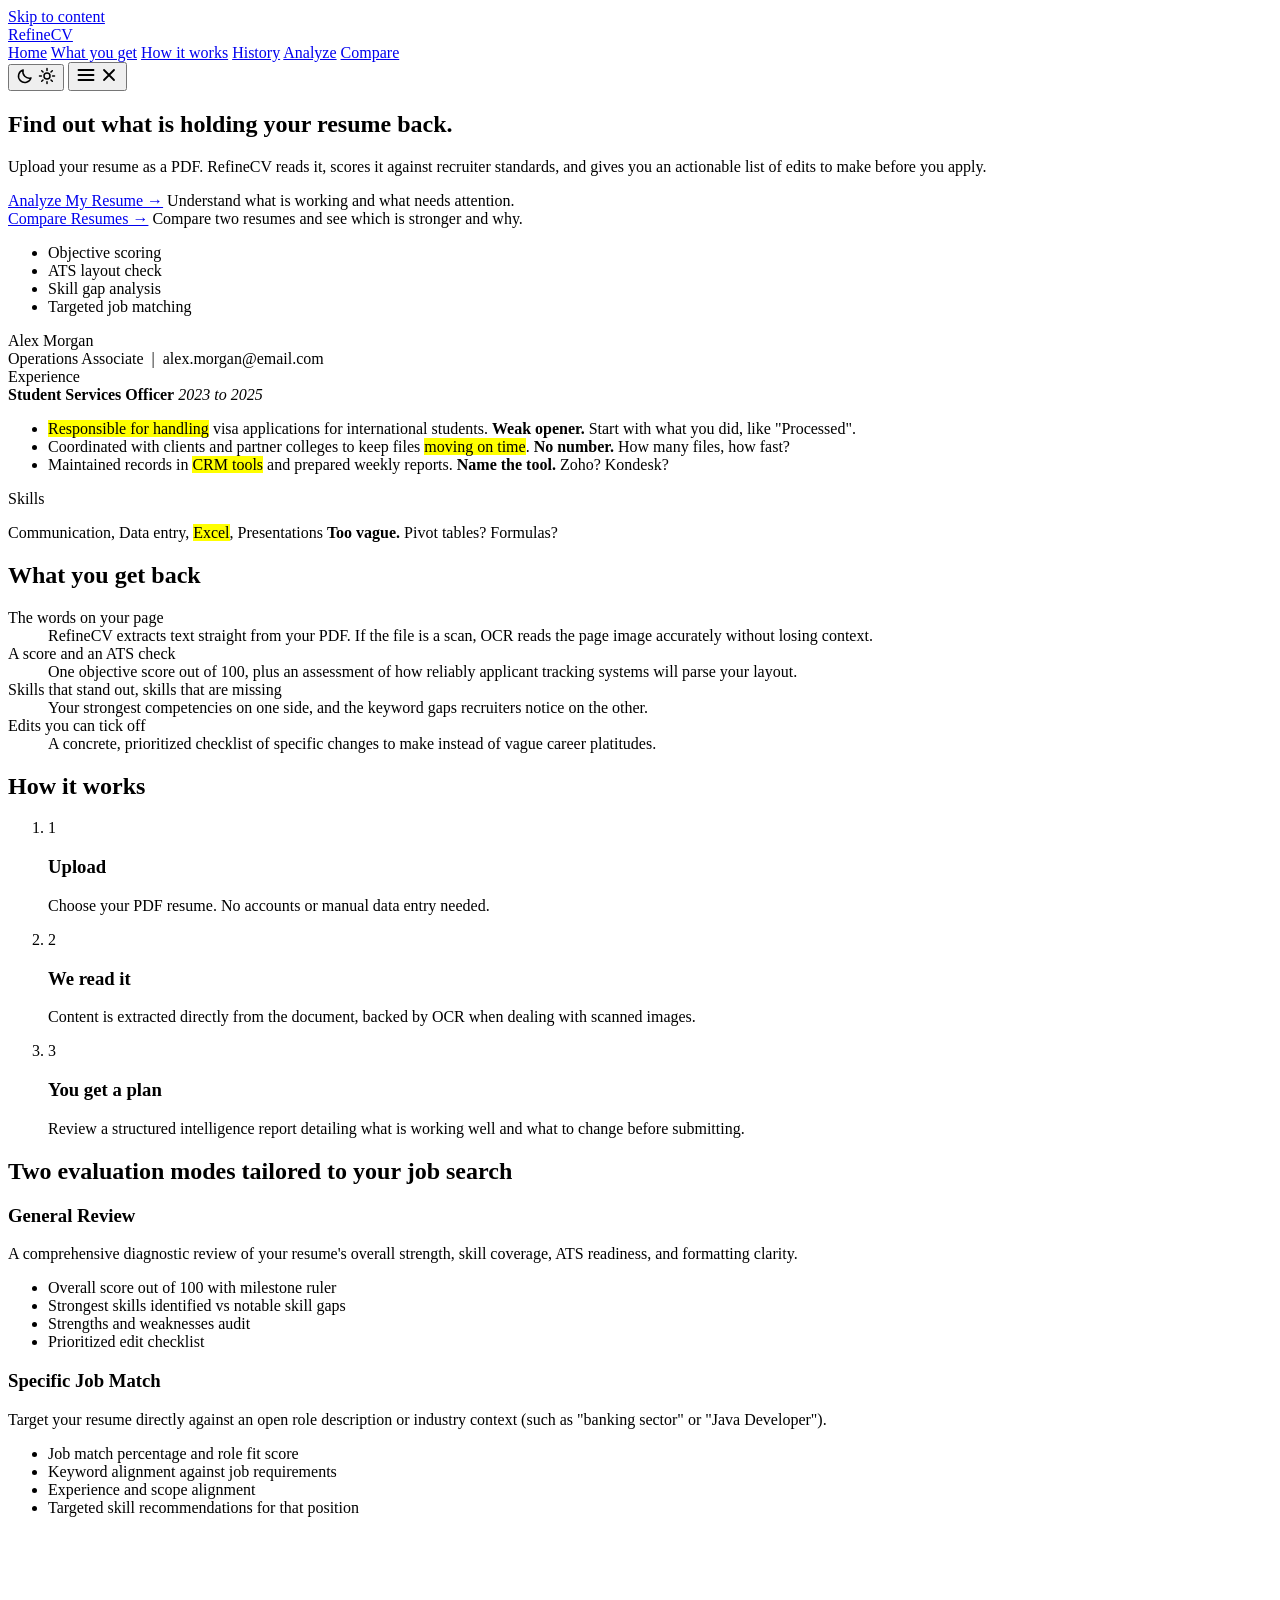
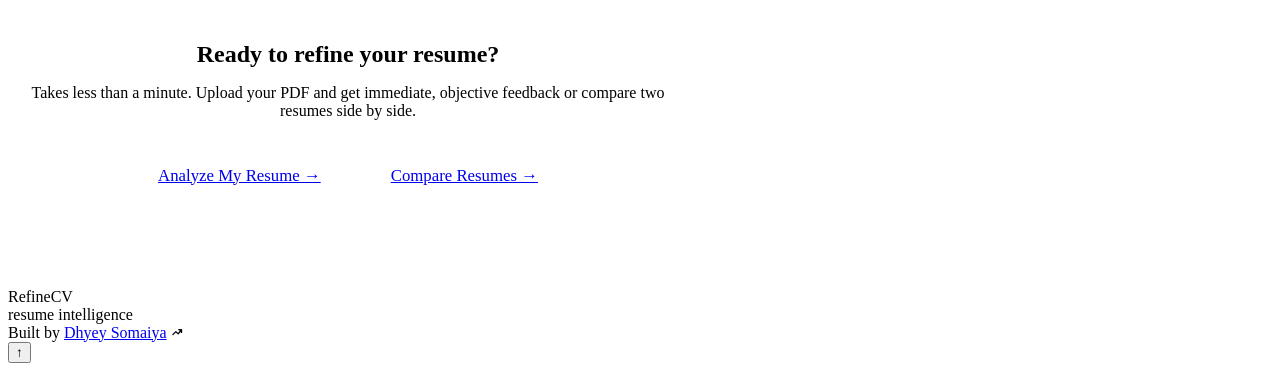
==== commit 410203d0: "feat: add compare resumes and clear history" ====
--- a/src/main/resources/templates/index.html
+++ b/src/main/resources/templates/index.html
@@ -37,6 +37,7 @@
           <a href="#how-it-works" class="nav-link">How it works</a>
           <a href="/history" class="nav-link">History</a>
           <a href="/analyze" class="nav-link">Analyze</a>
+          <a href="/compare" class="nav-link">Compare</a>
         </nav>
 
         <button class="theme-toggle" id="themeToggle" type="button" aria-label="Switch theme">
@@ -59,6 +60,7 @@
         <a href="#how-it-works" class="mobile-nav-link">How it works</a>
         <a href="/history" class="mobile-nav-link">History</a>
         <a href="/analyze" class="mobile-nav-link mobile-nav-cta">Analyze Resume &rarr;</a>
+        <a href="/compare" class="mobile-nav-link mobile-nav-cta">Compare Resumes &rarr;</a>
       </div>
     </nav>
   </header>
@@ -71,9 +73,15 @@
           <h1>Find out what is holding your resume back.</h1>
           <p class="lede">Upload your resume as a PDF. RefineCV reads it, scores it against recruiter standards, and gives you an actionable list of edits to make before you apply.</p>
 
-          <div class="hero-actions">
-            <a href="/analyze" class="btn btn-primary">Analyze your resume &rarr;</a>
-            <a href="/analysis/demo" class="btn btn-quiet">See an example</a>
+          <div class="hero-actions hero-dual-actions">
+            <div class="hero-action-box">
+              <a href="/analyze" class="btn btn-primary">Analyze My Resume &rarr;</a>
+              <span class="hero-action-caption">Understand what is working and what needs attention.</span>
+            </div>
+            <div class="hero-action-box">
+              <a href="/compare" class="btn btn-primary">Compare Resumes &rarr;</a>
+              <span class="hero-action-caption">Compare two resumes and see which is stronger and why.</span>
+            </div>
           </div>
 
           <ul class="hero-pills">
@@ -190,10 +198,13 @@
 
     <!-- Bottom CTA -->
     <section class="band band-alt reveal-on-scroll" style="text-align: center; padding: 88px 0;">
-      <div class="wrap" style="max-width: 640px;">
+      <div class="wrap" style="max-width: 680px;">
         <h2 style="margin-bottom: 16px;">Ready to refine your resume?</h2>
-        <p class="lede" style="margin: 0 auto 32px;">Takes less than a minute. Upload your PDF and get immediate, objective feedback.</p>
-        <a href="/analyze" class="btn btn-primary" style="padding: 14px 28px; font-size: 1.05rem;">Analyze your resume &rarr;</a>
+        <p class="lede" style="margin: 0 auto 32px;">Takes less than a minute. Upload your PDF and get immediate, objective feedback or compare two resumes side by side.</p>
+        <div style="display: flex; gap: 14px; justify-content: center; flex-wrap: wrap;">
+          <a href="/analyze" class="btn btn-primary" style="padding: 14px 28px; font-size: 1.05rem;">Analyze My Resume &rarr;</a>
+          <a href="/compare" class="btn btn-primary" style="padding: 14px 28px; font-size: 1.05rem;">Compare Resumes &rarr;</a>
+        </div>
       </div>
     </section>
   </main>
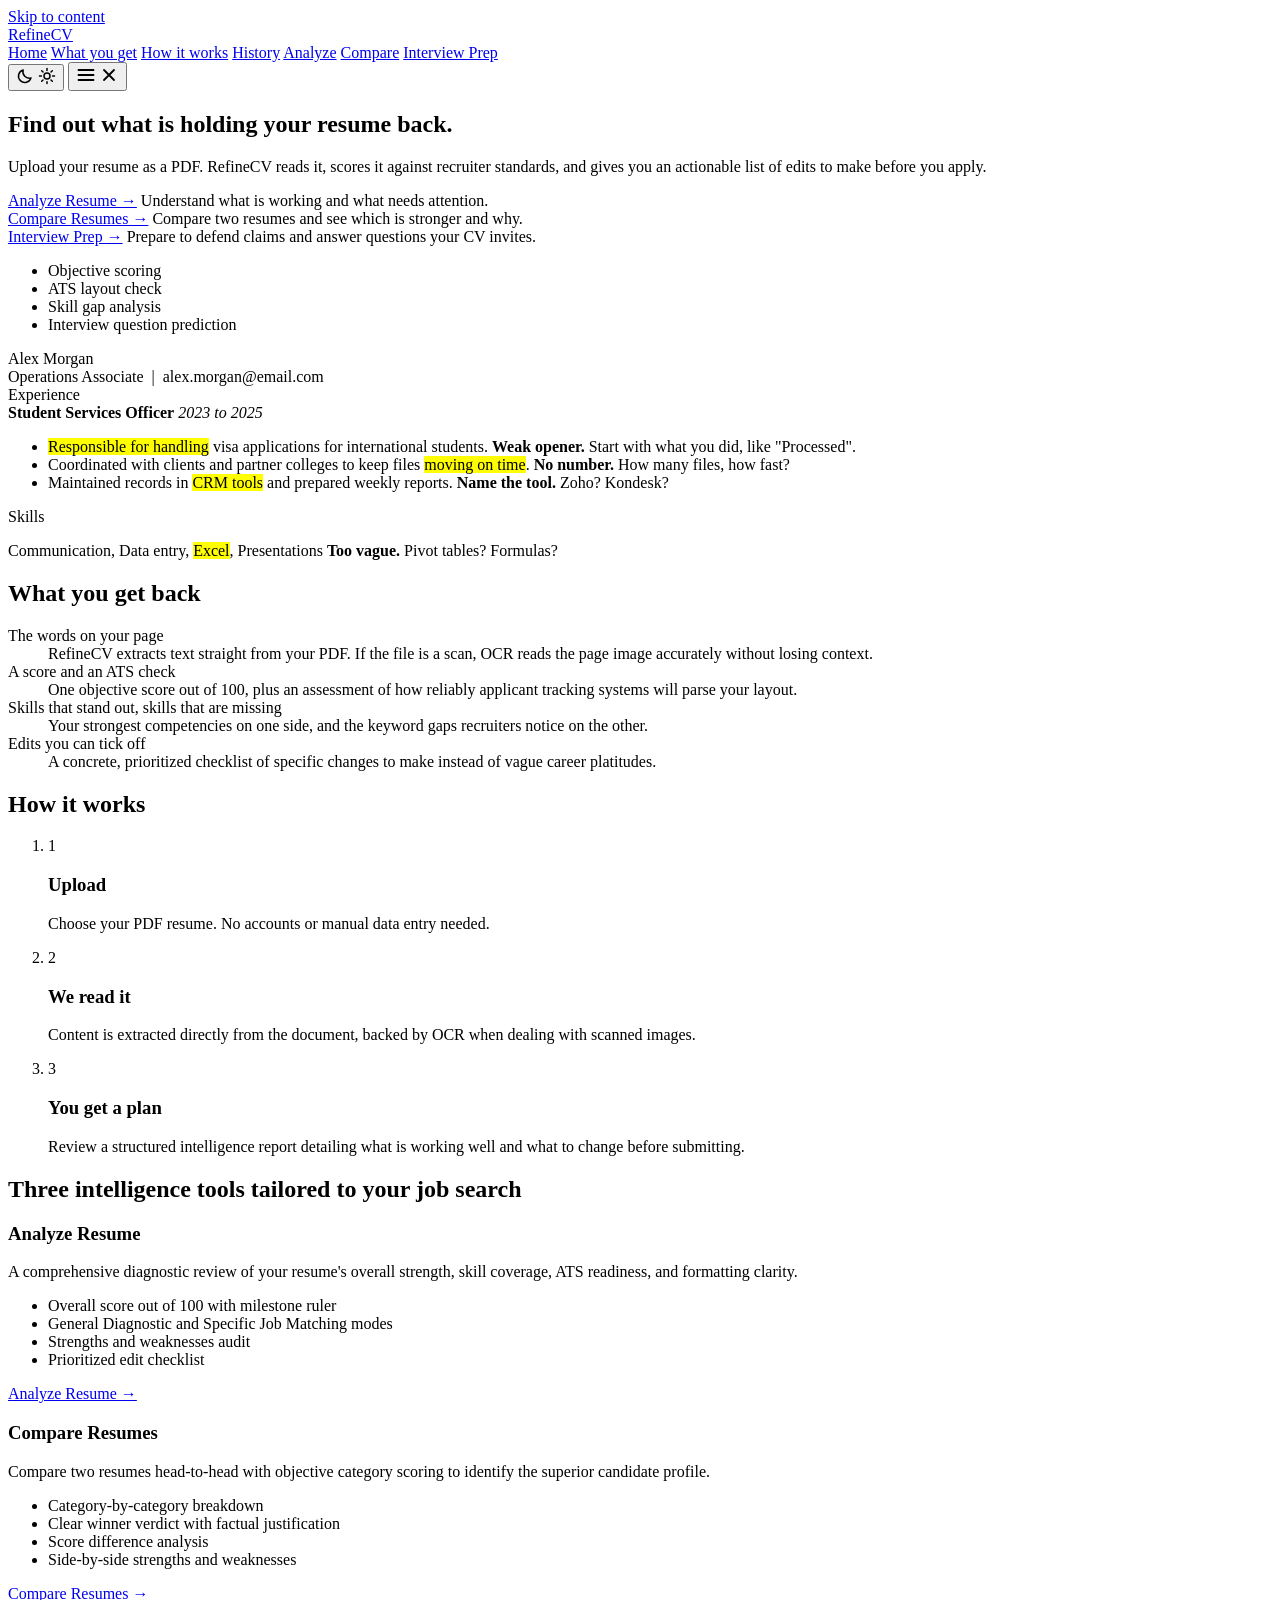
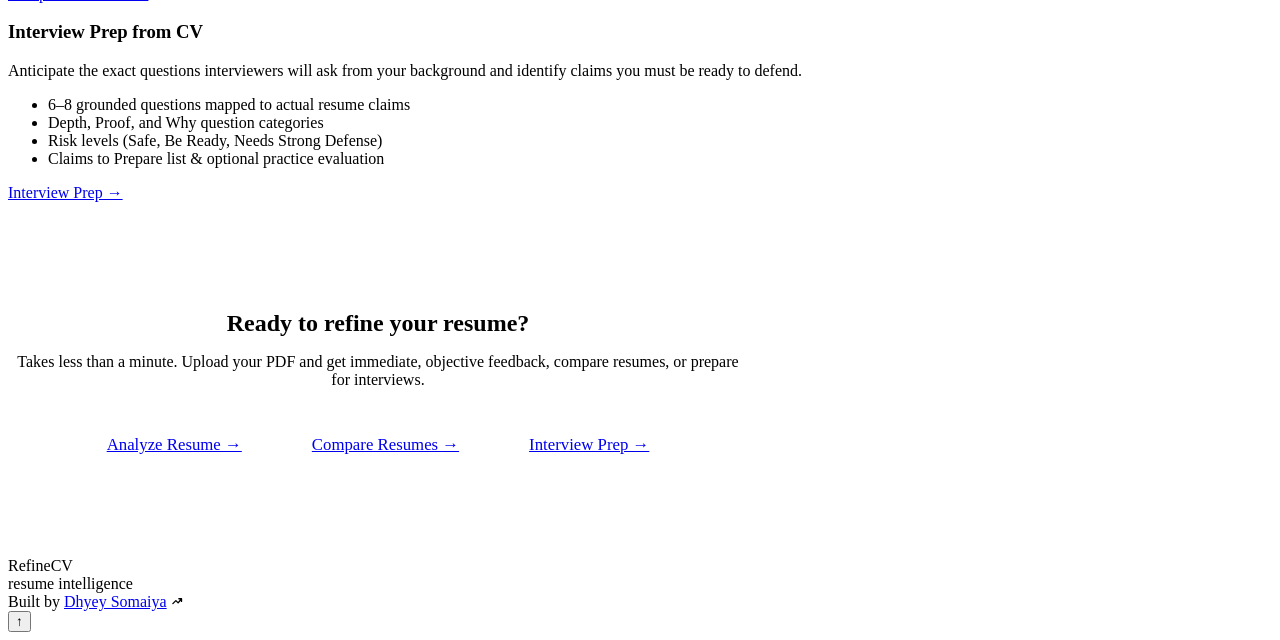
==== commit c332d82b: "feat: add interview prep from cv" ====
--- a/src/main/resources/templates/index.html
+++ b/src/main/resources/templates/index.html
@@ -38,6 +38,7 @@
           <a href="/history" class="nav-link">History</a>
           <a href="/analyze" class="nav-link">Analyze</a>
           <a href="/compare" class="nav-link">Compare</a>
+          <a href="/interview-prep" class="nav-link">Interview Prep</a>
         </nav>
 
         <button class="theme-toggle" id="themeToggle" type="button" aria-label="Switch theme">
@@ -59,8 +60,9 @@
         <a href="#what-you-get" class="mobile-nav-link">What you get</a>
         <a href="#how-it-works" class="mobile-nav-link">How it works</a>
         <a href="/history" class="mobile-nav-link">History</a>
-        <a href="/analyze" class="mobile-nav-link mobile-nav-cta">Analyze Resume &rarr;</a>
-        <a href="/compare" class="mobile-nav-link mobile-nav-cta">Compare Resumes &rarr;</a>
+        <a href="/analyze" class="mobile-nav-link">Analyze Resume</a>
+        <a href="/compare" class="mobile-nav-link">Compare Resumes</a>
+        <a href="/interview-prep" class="mobile-nav-link mobile-nav-cta">Interview Prep &rarr;</a>
       </div>
     </nav>
   </header>
@@ -73,14 +75,18 @@
           <h1>Find out what is holding your resume back.</h1>
           <p class="lede">Upload your resume as a PDF. RefineCV reads it, scores it against recruiter standards, and gives you an actionable list of edits to make before you apply.</p>
 
-          <div class="hero-actions hero-dual-actions">
+          <div class="hero-actions hero-tri-actions">
             <div class="hero-action-box">
-              <a href="/analyze" class="btn btn-primary">Analyze My Resume &rarr;</a>
+              <a href="/analyze" class="btn btn-primary">Analyze Resume &rarr;</a>
               <span class="hero-action-caption">Understand what is working and what needs attention.</span>
             </div>
             <div class="hero-action-box">
               <a href="/compare" class="btn btn-primary">Compare Resumes &rarr;</a>
               <span class="hero-action-caption">Compare two resumes and see which is stronger and why.</span>
+            </div>
+            <div class="hero-action-box">
+              <a href="/interview-prep" class="btn btn-primary">Interview Prep &rarr;</a>
+              <span class="hero-action-caption">Prepare to defend claims and answer questions your CV invites.</span>
             </div>
           </div>
 
@@ -88,7 +94,7 @@
             <li>Objective scoring</li>
             <li>ATS layout check</li>
             <li>Skill gap analysis</li>
-            <li>Targeted job matching</li>
+            <li>Interview question prediction</li>
           </ul>
         </div>
 
@@ -167,30 +173,49 @@
       </div>
     </section>
 
-    <!-- Two Analysis Modes -->
+    <!-- Three Platform Tools Showcase -->
     <section class="band reveal-on-scroll">
       <div class="wrap">
-        <h2>Two evaluation modes tailored to your job search</h2>
-        <div class="modes-showcase">
+        <h2>Three intelligence tools tailored to your job search</h2>
+        <div class="modes-showcase" style="grid-template-columns: repeat(auto-fit, minmax(280px, 1fr));">
           <div class="mode-card-preview">
-            <h3>General Review</h3>
+            <h3>Analyze Resume</h3>
             <p>A comprehensive diagnostic review of your resume's overall strength, skill coverage, ATS readiness, and formatting clarity.</p>
             <ul>
               <li>Overall score out of 100 with milestone ruler</li>
-              <li>Strongest skills identified vs notable skill gaps</li>
+              <li>General Diagnostic and Specific Job Matching modes</li>
               <li>Strengths and weaknesses audit</li>
               <li>Prioritized edit checklist</li>
             </ul>
+            <div style="margin-top: 16px;">
+              <a href="/analyze" class="btn btn-quiet btn-sm">Analyze Resume &rarr;</a>
+            </div>
           </div>
           <div class="mode-card-preview">
-            <h3>Specific Job Match</h3>
-            <p>Target your resume directly against an open role description or industry context (such as "banking sector" or "Java Developer").</p>
-            <ul>
-              <li>Job match percentage and role fit score</li>
-              <li>Keyword alignment against job requirements</li>
-              <li>Experience and scope alignment</li>
-              <li>Targeted skill recommendations for that position</li>
-            </ul>
+            <h3>Compare Resumes</h3>
+            <p>Compare two resumes head-to-head with objective category scoring to identify the superior candidate profile.</p>
+            <ul>
+              <li>Category-by-category breakdown</li>
+              <li>Clear winner verdict with factual justification</li>
+              <li>Score difference analysis</li>
+              <li>Side-by-side strengths and weaknesses</li>
+            </ul>
+            <div style="margin-top: 16px;">
+              <a href="/compare" class="btn btn-quiet btn-sm">Compare Resumes &rarr;</a>
+            </div>
+          </div>
+          <div class="mode-card-preview">
+            <h3>Interview Prep from CV</h3>
+            <p>Anticipate the exact questions interviewers will ask from your background and identify claims you must be ready to defend.</p>
+            <ul>
+              <li>6–8 grounded questions mapped to actual resume claims</li>
+              <li>Depth, Proof, and Why question categories</li>
+              <li>Risk levels (Safe, Be Ready, Needs Strong Defense)</li>
+              <li>Claims to Prepare list &amp; optional practice evaluation</li>
+            </ul>
+            <div style="margin-top: 16px;">
+              <a href="/interview-prep" class="btn btn-quiet btn-sm">Interview Prep &rarr;</a>
+            </div>
           </div>
         </div>
       </div>
@@ -198,12 +223,13 @@
 
     <!-- Bottom CTA -->
     <section class="band band-alt reveal-on-scroll" style="text-align: center; padding: 88px 0;">
-      <div class="wrap" style="max-width: 680px;">
+      <div class="wrap" style="max-width: 740px;">
         <h2 style="margin-bottom: 16px;">Ready to refine your resume?</h2>
-        <p class="lede" style="margin: 0 auto 32px;">Takes less than a minute. Upload your PDF and get immediate, objective feedback or compare two resumes side by side.</p>
+        <p class="lede" style="margin: 0 auto 32px;">Takes less than a minute. Upload your PDF and get immediate, objective feedback, compare resumes, or prepare for interviews.</p>
         <div style="display: flex; gap: 14px; justify-content: center; flex-wrap: wrap;">
-          <a href="/analyze" class="btn btn-primary" style="padding: 14px 28px; font-size: 1.05rem;">Analyze My Resume &rarr;</a>
+          <a href="/analyze" class="btn btn-primary" style="padding: 14px 28px; font-size: 1.05rem;">Analyze Resume &rarr;</a>
           <a href="/compare" class="btn btn-primary" style="padding: 14px 28px; font-size: 1.05rem;">Compare Resumes &rarr;</a>
+          <a href="/interview-prep" class="btn btn-primary" style="padding: 14px 28px; font-size: 1.05rem;">Interview Prep &rarr;</a>
         </div>
       </div>
     </section>
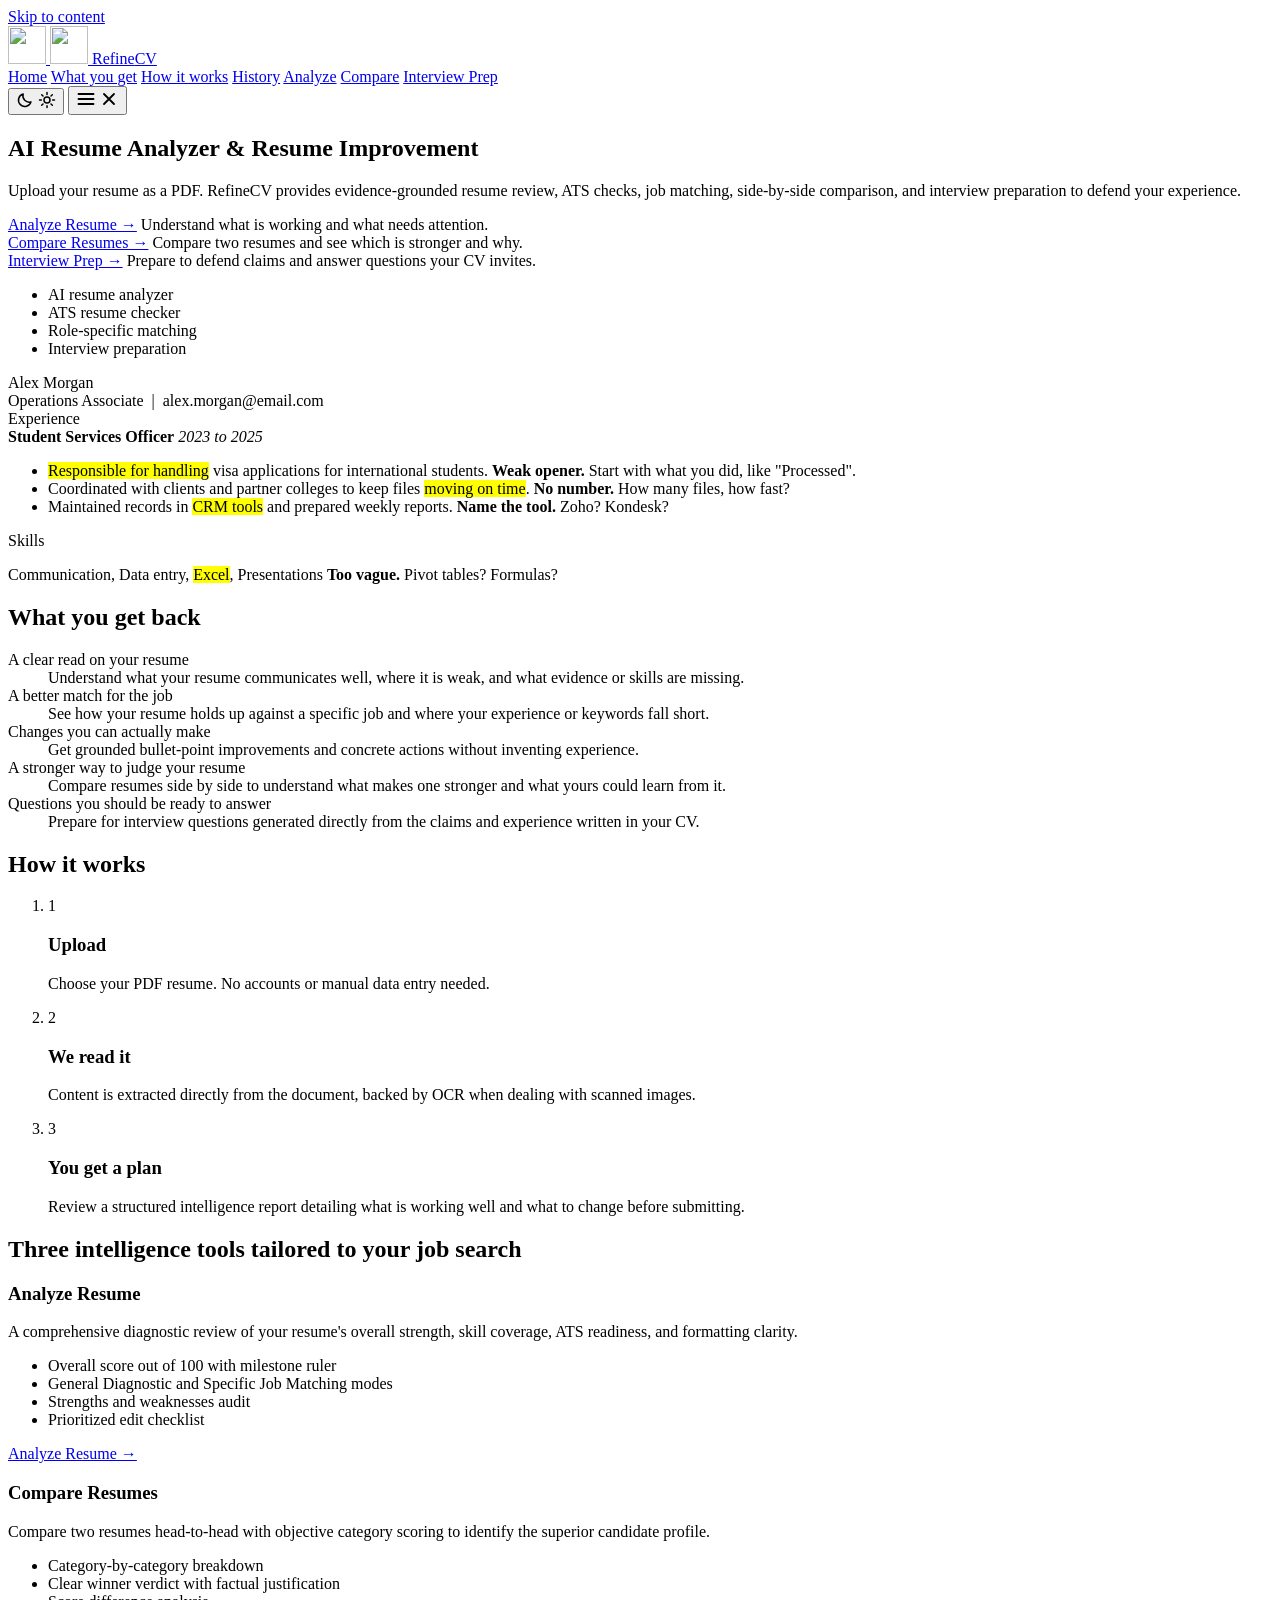
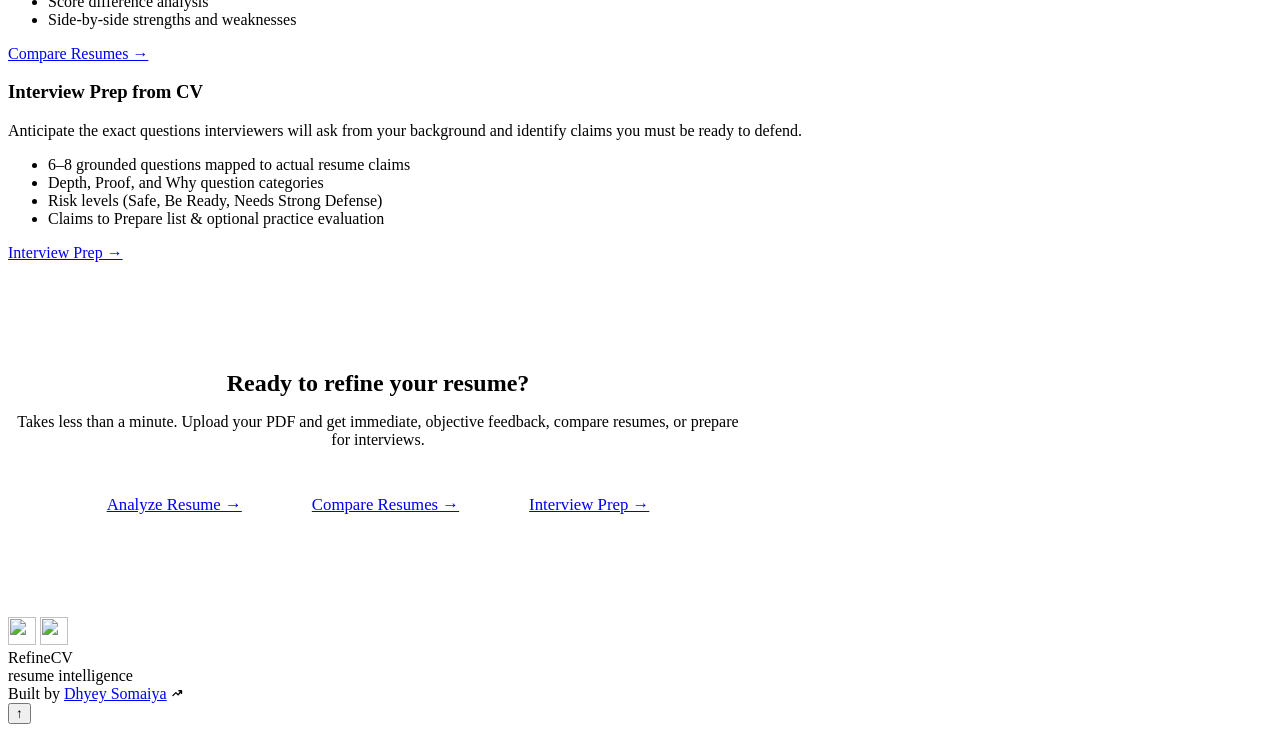
==== commit a7194f47: "feat: add RefineCV SEO foundation and branding" ====
--- a/src/main/resources/templates/index.html
+++ b/src/main/resources/templates/index.html
@@ -3,11 +3,63 @@
 <head>
   <meta charset="UTF-8">
   <meta name="viewport" content="width=device-width, initial-scale=1">
-  <title>RefineCV: Resume Intelligence & Targeted Feedback</title>
-  <meta name="description" content="Upload your resume as a PDF and get a score, your strongest and weakest skills, an ATS check and a list of edits to make.">
-
-  <link rel="icon" type="image/svg+xml" href="/refinecv_brand_assets/svg/refinecv-favicon.svg">
-  <link rel="icon" href="/refinecv_brand_assets/favicon/favicon.ico" sizes="any">
+  <title>RefineCV — AI Resume Analyzer &amp; ATS Resume Checker</title>
+  <meta name="description" content="Analyze, improve, compare, and prepare your resume for interviews with RefineCV. Get evidence-grounded resume feedback, ATS insights, job matching, and actionable improvements.">
+  <link rel="canonical" href="/">
+
+  <!-- Open Graph / Facebook -->
+  <meta property="og:title" content="RefineCV — AI Resume Analyzer &amp; ATS Resume Checker">
+  <meta property="og:description" content="Analyze, improve, compare, and prepare your resume for interviews with RefineCV. Get evidence-grounded resume feedback, ATS insights, job matching, and actionable improvements.">
+  <meta property="og:type" content="website">
+  <meta property="og:url" content="/">
+  <meta property="og:image" content="/assets/brand/png/refinecv-og-1200x630.png">
+  <meta property="og:image:width" content="1200">
+  <meta property="og:image:height" content="630">
+  <meta property="og:site_name" content="RefineCV">
+
+  <!-- Twitter Card -->
+  <meta name="twitter:card" content="summary_large_image">
+  <meta name="twitter:title" content="RefineCV — AI Resume Analyzer &amp; ATS Resume Checker">
+  <meta name="twitter:description" content="Analyze, improve, compare, and prepare your resume for interviews with RefineCV. Get evidence-grounded resume feedback, ATS insights, job matching, and actionable improvements.">
+  <meta name="twitter:image" content="/assets/brand/png/refinecv-og-1200x630.png">
+
+  <!-- Structured Data (JSON-LD) -->
+  <script type="application/ld+json">
+  {
+    "@context": "https://schema.org",
+    "@graph": [
+      {
+        "@type": "WebSite",
+        "name": "RefineCV",
+        "description": "AI Resume Analyzer & ATS Resume Checker",
+        "url": "/"
+      },
+      {
+        "@type": "WebApplication",
+        "name": "RefineCV",
+        "applicationCategory": "BusinessApplication",
+        "operatingSystem": "All",
+        "browserRequirements": "Requires JavaScript. Requires HTML5.",
+        "description": "Evidence-grounded resume review, ATS checks, targeted job matching, side-by-side comparison, and interview question preparation.",
+        "url": "/",
+        "featureList": [
+          "Objective resume scoring and diagnostic review",
+          "Applicant Tracking System (ATS) layout compatibility check",
+          "Role-specific job description match and keyword gap analysis",
+          "Grounded bullet point makeovers and actionable improvements",
+          "Side-by-side resume comparison",
+          "Interview question preparation and claim defense"
+        ]
+      }
+    ]
+  }
+  </script>
+
+  <link rel="icon" href="/favicon.ico" sizes="48x48">
+  <link rel="icon" href="/assets/brand/svg/favicon.svg" type="image/svg+xml">
+  <link rel="apple-touch-icon" href="/assets/brand/png/apple-touch-icon.png">
+  <link rel="manifest" href="/site.webmanifest">
+  <meta name="theme-color" content="#081220">
 
   <!-- Theme check before render -->
   <script>
@@ -27,6 +79,8 @@
   <header class="site-header">
     <div class="wrap header-row">
       <a class="brand" href="/" aria-label="RefineCV home">
+        <img class="brand-icon brand-icon--light" src="/assets/brand/svg/refinecv-icon-light.svg" alt="" width="38" height="38">
+        <img class="brand-icon brand-icon--dark"  src="/assets/brand/svg/refinecv-icon-dark.svg"  alt="" width="38" height="38">
         <span class="brand-word">Refine<span class="brand-cv">CV</span></span>
       </a>
 
@@ -72,8 +126,8 @@
     <section class="hero-band">
       <div class="hero wrap">
         <div class="hero-copy">
-          <h1>Find out what is holding your resume back.</h1>
-          <p class="lede">Upload your resume as a PDF. RefineCV reads it, scores it against recruiter standards, and gives you an actionable list of edits to make before you apply.</p>
+          <h1>AI Resume Analyzer &amp; Resume Improvement</h1>
+          <p class="lede">Upload your resume as a PDF. RefineCV provides evidence-grounded resume review, ATS checks, job matching, side-by-side comparison, and interview preparation to defend your experience.</p>
 
           <div class="hero-actions hero-tri-actions">
             <div class="hero-action-box">
@@ -91,10 +145,10 @@
           </div>
 
           <ul class="hero-pills">
-            <li>Objective scoring</li>
-            <li>ATS layout check</li>
-            <li>Skill gap analysis</li>
-            <li>Interview question prediction</li>
+            <li>AI resume analyzer</li>
+            <li>ATS resume checker</li>
+            <li>Role-specific matching</li>
+            <li>Interview preparation</li>
           </ul>
         </div>
 
@@ -130,20 +184,24 @@
         <h2>What you get back</h2>
         <dl class="rows">
           <div class="row">
-            <dt>The words on your page</dt>
-            <dd>RefineCV extracts text straight from your PDF. If the file is a scan, OCR reads the page image accurately without losing context.</dd>
-          </div>
-          <div class="row">
-            <dt>A score and an ATS check</dt>
-            <dd>One objective score out of 100, plus an assessment of how reliably applicant tracking systems will parse your layout.</dd>
-          </div>
-          <div class="row">
-            <dt>Skills that stand out, skills that are missing</dt>
-            <dd>Your strongest competencies on one side, and the keyword gaps recruiters notice on the other.</dd>
-          </div>
-          <div class="row">
-            <dt>Edits you can tick off</dt>
-            <dd>A concrete, prioritized checklist of specific changes to make instead of vague career platitudes.</dd>
+            <dt>A clear read on your resume</dt>
+            <dd>Understand what your resume communicates well, where it is weak, and what evidence or skills are missing.</dd>
+          </div>
+          <div class="row">
+            <dt>A better match for the job</dt>
+            <dd>See how your resume holds up against a specific job and where your experience or keywords fall short.</dd>
+          </div>
+          <div class="row">
+            <dt>Changes you can actually make</dt>
+            <dd>Get grounded bullet-point improvements and concrete actions without inventing experience.</dd>
+          </div>
+          <div class="row">
+            <dt>A stronger way to judge your resume</dt>
+            <dd>Compare resumes side by side to understand what makes one stronger and what yours could learn from it.</dd>
+          </div>
+          <div class="row">
+            <dt>Questions you should be ready to answer</dt>
+            <dd>Prepare for interview questions generated directly from the claims and experience written in your CV.</dd>
           </div>
         </dl>
       </div>
@@ -238,6 +296,8 @@
   <footer class="site-footer">
     <div class="wrap foot-row">
       <div class="foot-brand">
+        <img class="brand-icon brand-icon--light" src="/assets/brand/svg/refinecv-icon-light.svg" alt="" width="28" height="28">
+        <img class="brand-icon brand-icon--dark"  src="/assets/brand/svg/refinecv-icon-dark.svg"  alt="" width="28" height="28">
         <div class="foot-brand-text">
           <div class="foot-brand-title">Refine<span class="brand-cv foot-cv">CV</span></div>
           <span class="foot-subtitle">resume intelligence</span>
